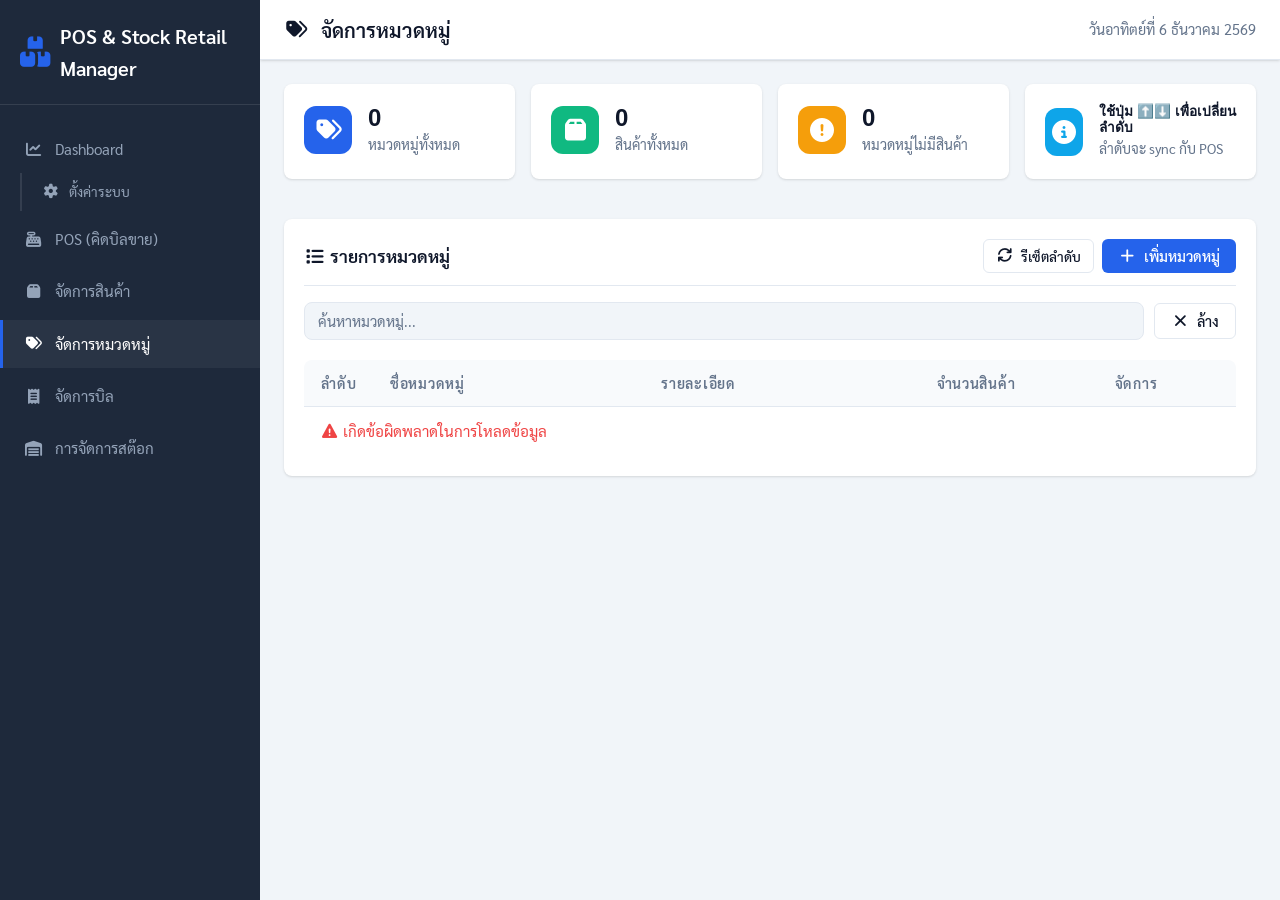
==== categories.html @ b571e812 "Initial commit (security cleanup - removed hardcoded credentials)" ====
<!DOCTYPE html>
<html lang="th">
<head>
    <meta charset="UTF-8">
    <meta name="viewport" content="width=device-width, initial-scale=1.0">
    <title>จัดการหมวดหมู่ - POS & Stock Retail Manager</title>
    <link rel="stylesheet" href="css/fonts.css">
    <link rel="stylesheet" href="assets/css/all.min.css">
    <link rel="stylesheet" href="css/style.css">
</head>
<body>
    <!-- Sidebar -->
    <aside class="sidebar">
        <div class="sidebar-header">
            <i class="fas fa-boxes-stacked fa-2x"></i>
            <h2>POS & Stock Retail Manager</h2>
        </div>
        <ul class="sidebar-menu">
            <li class="has-branch">
                <a href="index.html">
                    <i class="fas fa-chart-line"></i>
                    <span>Dashboard</span>
                </a>
                <ul class="branch-menu">
                    <li><a href="#" id="btn-open-settings"><i class="fas fa-gear"></i><span>ตั้งค่าระบบ</span></a></li>
                </ul>
            </li>
            <li><a href="pos.html"><i class="fas fa-cash-register"></i><span>POS (คิดบิลขาย)</span></a></li>
            <li><a href="products.html"><i class="fas fa-box"></i><span>จัดการสินค้า</span></a></li>
            <li><a href="categories.html" class="active"><i class="fas fa-tags"></i><span>จัดการหมวดหมู่</span></a></li>
            <li><a href="sales.html"><i class="fas fa-receipt"></i><span>จัดการบิล</span></a></li>
            <li><a href="stock.html"><i class="fas fa-warehouse"></i><span>การจัดการสต๊อก</span></a></li>
        </ul>
    </aside>

    <!-- Main Content -->
    <div class="main-wrapper">
        <!-- Topbar -->
        <header class="topbar">
            <h1><i class="fas fa-tags"></i> จัดการหมวดหมู่</h1>
            <div style="display: flex; align-items: center; gap: 16px;">
                <span id="store-name" style="color: var(--text-muted); font-size: 0.9rem; font-weight: 500;"></span>
                <span id="current-date" style="color: var(--text-muted); font-size: 0.9rem;"></span>
            </div>
        </header>

        <!-- Content Area -->
        <main class="content-area">
            <!-- Stats Cards -->
            <div class="stats-grid-4">
                <div class="card">
                    <div class="stat-card">
                        <div class="stat-icon primary">
                            <i class="fas fa-tags"></i>
                        </div>
                        <div class="stat-info">
                            <h3 id="stat-total-categories">0</h3>
                            <p>หมวดหมู่ทั้งหมด</p>
                        </div>
                    </div>
                </div>
                <div class="card">
                    <div class="stat-card">
                        <div class="stat-icon success">
                            <i class="fas fa-box"></i>
                        </div>
                        <div class="stat-info">
                            <h3 id="stat-total-products">0</h3>
                            <p>สินค้าทั้งหมด</p>
                        </div>
                    </div>
                </div>
                <div class="card">
                    <div class="stat-card">
                        <div class="stat-icon warning">
                            <i class="fas fa-exclamation-circle"></i>
                        </div>
                        <div class="stat-info">
                            <h3 id="stat-empty-categories">0</h3>
                            <p>หมวดหมู่ไม่มีสินค้า</p>
                        </div>
                    </div>
                </div>
                <div class="card">
                    <div class="stat-card">
                        <div class="stat-icon info">
                            <i class="fas fa-info-circle"></i>
                        </div>
                        <div class="stat-info">
                            <h3 style="font-size: 0.85rem;">ใช้ปุ่ม ⬆️⬇️ เพื่อเปลี่ยนลำดับ</h3>
                            <p>ลำดับจะ sync กับ POS</p>
                        </div>
                    </div>
                </div>
            </div>

            <!-- Categories Table -->
            <div class="card">
                <div class="card-header">
                    <h3 class="card-title"><i class="fas fa-list"></i> รายการหมวดหมู่</h3>
                    <div style="display: flex; gap: 0.5rem;">
                        <button class="btn btn-outline btn-sm" id="btn-reset-sort">
                            <i class="fas fa-sync"></i> รีเซ็ตลำดับ
                        </button>
                        <button class="btn btn-primary" id="btn-add-category">
                            <i class="fas fa-plus"></i> เพิ่มหมวดหมู่
                        </button>
                    </div>
                </div>

                <div class="toolbar">
                    <input type="text" id="search-input" class="grow" placeholder="ค้นหาหมวดหมู่...">
                    <button class="btn btn-outline" id="btn-clear-search">
                        <i class="fas fa-times"></i> ล้าง
                    </button>
                </div>

                <div class="table-container">
                    <table class="table">
                        <thead>
                            <tr>
                                <th style="width: 70px; text-align: center;">ลำดับ</th>
                                <th>ชื่อหมวดหมู่</th>
                                <th>รายละเอียด</th>
                                <th style="text-align: center; width: 120px;">จำนวนสินค้า</th>
                                <th style="text-align: center; width: 200px;">จัดการ</th>
                            </tr>
                        </thead>
                        <tbody id="categories-tbody">
                            <tr>
                                <td colspan="5" class="text-center text-muted">กำลังโหลดข้อมูล...</td>
                            </tr>
                        </tbody>
                    </table>
                </div>
            </div>
        </main>
    </div>

    <!-- Add/Edit Category Modal -->
    <div id="category-modal" class="modal" style="display: none;">
        <div class="modal-content" style="max-width: 500px;">
            <div class="modal-header">
                <h3 id="modal-title"><i class="fas fa-plus-circle"></i> เพิ่มหมวดหมู่</h3>
                <button class="modal-close" id="btn-close-modal">&times;</button>
            </div>
            <div class="modal-body">
                <form id="category-form">
                    <input type="hidden" id="category-id">
                    <div class="form-group">
                        <label class="form-label">ชื่อหมวดหมู่ <span style="color: var(--danger);">*</span></label>
                        <input type="text" class="form-control" id="form-name" required>
                    </div>
                    <div class="form-group">
                        <label class="form-label">รายละเอียด</label>
                        <textarea class="form-control" id="form-description" rows="3"></textarea>
                    </div>
                </form>
            </div>
            <div class="modal-footer">
                <button class="btn btn-outline" id="btn-cancel-modal">ยกเลิก</button>
                <button class="btn btn-primary" id="btn-save-category">
                    <i class="fas fa-save"></i> บันทึก
                </button>
            </div>
        </div>
    </div>

    <!-- Settings Modal -->
    <div id="settings-modal" class="modal" style="display: none;">
        <div class="modal-content" style="max-width: 700px;">
            <div class="modal-header">
                <h3><i class="fas fa-gear"></i> ตั้งค่าระบบ</h3>
                <button class="modal-close" id="btn-close-settings">&times;</button>
            </div>
            <div class="modal-body">
                <div class="tab-group">
                    <button class="tab-btn active settings-tab" data-tab="main">
                        <i class="fas fa-store"></i> ข้อมูลร้าน
                    </button>
                    <button class="tab-btn settings-tab" data-tab="other">
                        <i class="fas fa-sliders-h"></i> ตั้งค่าอื่นๆ
                    </button>
                </div>

                <div id="tab-main" class="settings-content">
                    <form id="form-main-settings">
                        <div class="form-group">
                            <label class="form-label">ชื่อร้าน <span style="color: var(--danger);">*</span></label>
                            <input type="text" class="form-control" id="setting-store-name" required>
                        </div>
                        <div class="form-group">
                            <label class="form-label">ที่อยู่ร้าน</label>
                            <textarea class="form-control" id="setting-store-address" rows="2"></textarea>
                        </div>
                        <div class="form-group">
                            <label class="form-label">ข้อความท้ายใบเสร็จ</label>
                            <input type="text" class="form-control" id="setting-receipt-footer">
                        </div>
                    </form>
                </div>

                <div id="tab-other" class="settings-content" style="display: none;">
                    <form id="form-other-settings">
                        <div class="form-group">
                            <label class="form-label">ข้อความต้อนรับ</label>
                            <input type="text" class="form-control" id="setting-welcome-message">
                        </div>
                        <div class="form-group">
                            <label class="form-label">จำนวนปุ่ม Quick Items ต่อแถว</label>
                            <select class="form-control" id="setting-quick-items-per-row">
                                <option value="5">5 ปุ่ม/แถว</option>
                                <option value="6" selected>6 ปุ่ม/แถว</option>
                                <option value="7">7 ปุ่ม/แถว</option>
                                <option value="8">8 ปุ่ม/แถว</option>
                            </select>
                        </div>
                        <div class="form-group">
                            <label class="form-label">จำนวนสินค้าขายดีที่แสดง</label>
                            <input type="number" class="form-control" id="setting-quick-items-count" min="10" max="100" value="30">
                        </div>
                        <div class="form-group">
                            <label class="form-label">ระยะเวลาที่ย้อนดู (วัน)</label>
                            <input type="number" class="form-control" id="setting-quick-items-days" min="7" max="365" value="30">
                        </div>
                    </form>
                </div>
            </div>
            <div class="modal-footer">
                <button class="btn btn-outline" id="btn-cancel-settings">ยกเลิก</button>
                <button class="btn btn-primary" id="btn-save-settings">
                    <i class="fas fa-save"></i> บันทึกการตั้งค่า
                </button>
            </div>
        </div>
    </div>

    <script>
        const API_BASE = '/api';
        
        // State
        let categories = [];
        let searchTerm = '';

        // Initialize
        document.addEventListener('DOMContentLoaded', async () => {
            setCurrentDate();
            await loadStoreName();
            await loadCategories();
            setupEventListeners();
            
            console.log('✅ Categories Management initialized');
        });

        function setCurrentDate() {
            const now = new Date();
            const options = { year: 'numeric', month: 'long', day: 'numeric', weekday: 'long' };
            document.getElementById('current-date').textContent = now.toLocaleDateString('th-TH', options);
        }

        async function loadStoreName() {
            try {
                const res = await fetch(`${API_BASE}/settings.php?key=store_name`);
                const data = await res.json();
                if (data.success && data.data && data.data.settings) {
                    const storeName = data.data.settings.store_name || 'ร้านค้า';
                    document.getElementById('store-name').textContent = storeName;
                    document.title = `จัดการหมวดหมู่ - ${storeName}`;
                }
            } catch (error) {
                console.error('Error loading store name:', error);
            }
        }

        async function loadCategories() {
            try {
                const res = await fetch(`${API_BASE}/categories.php?include_count=true`);
                const data = await res.json();
                
                if (data.success && data.data && data.data.categories) {
                    categories = data.data.categories;
                    updateStats();
                    renderTable();
                }
            } catch (error) {
                console.error('Error loading categories:', error);
                document.getElementById('categories-tbody').innerHTML = `
                    <tr>
                        <td colspan="5" class="text-center text-danger">
                            <i class="fas fa-exclamation-triangle"></i> เกิดข้อผิดพลาดในการโหลดข้อมูล
                        </td>
                    </tr>
                `;
            }
        }

        function updateStats() {
            const total = categories.length;
            const totalProducts = categories.reduce((sum, c) => sum + (c.product_count || 0), 0);
            const emptyCategories = categories.filter(c => c.product_count === 0).length;
            
            document.getElementById('stat-total-categories').textContent = total;
            document.getElementById('stat-total-products').textContent = totalProducts;
            document.getElementById('stat-empty-categories').textContent = emptyCategories;
        }

        function renderTable() {
            const tbody = document.getElementById('categories-tbody');
            
            // กรองตาม search term
            let filtered = categories;
            if (searchTerm) {
                const term = searchTerm.toLowerCase();
                filtered = categories.filter(c => 
                    c.name.toLowerCase().includes(term) || 
                    (c.description && c.description.toLowerCase().includes(term))
                );
            }
            
            if (filtered.length === 0) {
                tbody.innerHTML = `
                    <tr>
                        <td colspan="5" class="text-center text-muted">
                            <i class="fas fa-inbox"></i> ไม่พบหมวดหมู่
                        </td>
                    </tr>
                `;
                return;
            }
            
            tbody.innerHTML = filtered.map((cat, index) => {
                const isFirst = index === 0;
                const isLast = index === filtered.length - 1;
                
                const upDisabled = isFirst ? 'disabled' : '';
                const downDisabled = isLast ? 'disabled' : '';
                
                const countClass = cat.product_count === 0 ? 'text-muted' : 'text-success';
                const countBadge = cat.product_count === 0 
                    ? '<span class="badge badge-warning">ไม่มีสินค้า</span>'
                    : `<strong>${cat.product_count}</strong>`;
                
                return `
                    <tr data-id="${cat.id}">
                        <td style="text-align: center;">
                            <strong style="color: var(--primary); font-size: 1.1rem;">${cat.sort_order}</strong>
                        </td>
                        <td><strong>${cat.name}</strong></td>
                        <td class="text-muted">${cat.description || '-'}</td>
                        <td style="text-align: center;" class="${countClass}">${countBadge}</td>
                        <td style="text-align: center;">
                            <div class="btn-icon-group">
                                <button class="btn-icon move-up" 
                                        onclick="reorderCategory(${cat.id}, 'up')" 
                                        ${upDisabled}
                                        title="เลื่อนขึ้น">
                                    <i class="fas fa-arrow-up"></i>
                                </button>
                                <button class="btn-icon move-down" 
                                        onclick="reorderCategory(${cat.id}, 'down')" 
                                        ${downDisabled}
                                        title="เลื่อนลง">
                                    <i class="fas fa-arrow-down"></i>
                                </button>
                                <button class="btn-icon edit" 
                                        onclick="editCategory(${cat.id})" 
                                        title="แก้ไข">
                                    <i class="fas fa-edit"></i>
                                </button>
                                <button class="btn-icon delete" 
                                        onclick="deleteCategory(${cat.id}, '${cat.name.replace(/'/g, "\\'")}')" 
                                        title="ลบ">
                                    <i class="fas fa-trash"></i>
                                </button>
                            </div>
                        </td>
                    </tr>
                `;
            }).join('');
        }

        // 🆕 Reorder Category (เลื่อนขึ้น/ลง)
        async function reorderCategory(id, direction) {
            // หา index ปัจจุบัน
            const currentIndex = categories.findIndex(c => c.id === id);
            if (currentIndex === -1) return;
            
            // หา id ที่จะสลับด้วย
            let targetIndex;
            if (direction === 'up') {
                targetIndex = currentIndex - 1;
            } else {
                targetIndex = currentIndex + 1;
            }
            
            // ตรวจสอบขอบเขต
            if (targetIndex < 0 || targetIndex >= categories.length) return;
            
            const id1 = categories[currentIndex].id;
            const id2 = categories[targetIndex].id;
            
            try {
                const res = await fetch(`${API_BASE}/categories.php?action=reorder`, {
                    method: 'POST',
                    headers: { 'Content-Type': 'application/json' },
                    body: JSON.stringify({ id1, id2 })
                });
                
                const data = await res.json();
                
                if (data.success) {
                    // Reload ข้อมูลใหม่
                    await loadCategories();
                } else {
                    alert('❌ ไม่สามารถเปลี่ยนลำดับได้: ' + data.message);
                }
            } catch (error) {
                console.error('Error reordering category:', error);
                alert('เกิดข้อผิดพลาดในการเปลี่ยนลำดับ');
            }
        }

        function openModal(categoryId = null) {
            const modal = document.getElementById('category-modal');
            const title = document.getElementById('modal-title');
            const form = document.getElementById('category-form');
            
            if (categoryId) {
                const category = categories.find(c => c.id === categoryId);
                if (!category) return;
                
                title.innerHTML = '<i class="fas fa-edit"></i> แก้ไขหมวดหมู่';
                document.getElementById('category-id').value = category.id;
                document.getElementById('form-name').value = category.name;
                document.getElementById('form-description').value = category.description || '';
            } else {
                title.innerHTML = '<i class="fas fa-plus-circle"></i> เพิ่มหมวดหมู่';
                form.reset();
                document.getElementById('category-id').value = '';
            }
            
            modal.style.display = 'flex';
        }

        function closeModal() {
            document.getElementById('category-modal').style.display = 'none';
        }

        function editCategory(id) {
            openModal(id);
        }

        async function saveCategory() {
            const id = document.getElementById('category-id').value;
            const name = document.getElementById('form-name').value.trim();
            const description = document.getElementById('form-description').value.trim();
            
            if (!name) {
                alert('กรุณากรอกชื่อหมวดหมู่');
                return;
            }
            
            try {
                const url = id ? `${API_BASE}/categories.php?id=${id}` : `${API_BASE}/categories.php`;
                const method = id ? 'PUT' : 'POST';
                
                const res = await fetch(url, {
                    method,
                    headers: { 'Content-Type': 'application/json' },
                    body: JSON.stringify({ name, description })
                });
                
                const data = await res.json();
                
                if (data.success) {
                    alert(id ? 'แก้ไขหมวดหมู่สำเร็จ' : 'เพิ่มหมวดหมู่สำเร็จ');
                    closeModal();
                    await loadCategories();
                } else {
                    alert('เกิดข้อผิดพลาด: ' + data.message);
                }
            } catch (error) {
                console.error('Error saving category:', error);
                alert('เกิดข้อผิดพลาดในการบันทึก');
            }
        }

        async function deleteCategory(id, name) {
            if (!confirm(`ต้องการลบหมวดหมู่ "${name}" หรือไม่?\n\n⚠️ หมายเหตุ: ไม่สามารถลบได้ถ้ามีสินค้าในหมวดหมู่นี้`)) {
                return;
            }
            
            try {
                const res = await fetch(`${API_BASE}/categories.php?id=${id}`, {
                    method: 'DELETE'
                });
                
                const data = await res.json();
                
                if (data.success) {
                    alert('ลบหมวดหมู่สำเร็จ');
                    await loadCategories();
                } else {
                    alert('ไม่สามารถลบได้: ' + data.message);
                }
            } catch (error) {
                console.error('Error deleting category:', error);
                alert('เกิดข้อผิดพลาดในการลบ');
            }
        }

        // 🆕 รีเซ็ตลำดับ (เรียงตาม id)
        async function resetSortOrder() {
            if (!confirm('ต้องการรีเซ็ตลำดับหมวดหมู่ตามค่าเริ่มต้น (เรียงตาม id) หรือไม่?')) {
                return;
            }
            
            try {
                // เรียงตาม id แล้วสลับ sort_order ให้ตรงกับ id
                const sorted = [...categories].sort((a, b) => a.id - b.id);
                
                let successCount = 0;
                for (let i = 0; i < sorted.length; i++) {
                    const cat = sorted[i];
                    const newSortOrder = i + 1;
                    
                    if (cat.sort_order !== newSortOrder) {
                        const res = await fetch(`${API_BASE}/categories.php?id=${cat.id}`, {
                            method: 'PUT',
                            headers: { 'Content-Type': 'application/json' },
                            body: JSON.stringify({ sort_order: newSortOrder })
                        });
                        
                        const data = await res.json();
                        if (data.success) successCount++;
                    }
                }
                
                alert(`✅ รีเซ็ตลำดับสำเร็จ (${successCount} รายการ)`);
                await loadCategories();
            } catch (error) {
                console.error('Error resetting sort order:', error);
                alert('เกิดข้อผิดพลาดในการรีเซ็ตลำดับ');
            }
        }

        function setupEventListeners() {
            // Search
            document.getElementById('search-input').addEventListener('input', (e) => {
                searchTerm = e.target.value;
                renderTable();
            });
            
            document.getElementById('btn-clear-search').addEventListener('click', () => {
                document.getElementById('search-input').value = '';
                searchTerm = '';
                renderTable();
            });
            
            // Add category button
            document.getElementById('btn-add-category').addEventListener('click', () => openModal());
            
            // 🆕 Reset sort order button
            document.getElementById('btn-reset-sort').addEventListener('click', resetSortOrder);
            
            // Modal buttons
            document.getElementById('btn-close-modal').addEventListener('click', closeModal);
            document.getElementById('btn-cancel-modal').addEventListener('click', closeModal);
            document.getElementById('btn-save-category').addEventListener('click', saveCategory);
            document.getElementById('category-modal').addEventListener('click', (e) => {
                if (e.target.id === 'category-modal') closeModal();
            });
            
            // ESC to close modal
            document.addEventListener('keydown', (e) => {
                if (e.key === 'Escape') {
                    const modal = document.getElementById('category-modal');
                    if (modal.style.display === 'flex') {
                        closeModal();
                    }
                }
            });

            // Settings modal
            const settingsModal = document.getElementById('settings-modal');
            const btnOpenSettings = document.getElementById('btn-open-settings');
            const btnCloseSettings = document.getElementById('btn-close-settings');
            const btnCancelSettings = document.getElementById('btn-cancel-settings');
            const btnSaveSettings = document.getElementById('btn-save-settings');
            const settingsTabs = document.querySelectorAll('.settings-tab');
            const settingsContents = document.querySelectorAll('.settings-content');

            btnOpenSettings.addEventListener('click', async (e) => {
                e.preventDefault();
                settingsModal.style.display = 'flex';
                await loadSettings();
            });

            btnCloseSettings.addEventListener('click', () => settingsModal.style.display = 'none');
            btnCancelSettings.addEventListener('click', () => settingsModal.style.display = 'none');
            settingsModal.addEventListener('click', (e) => {
                if (e.target === settingsModal) settingsModal.style.display = 'none';
            });

            settingsTabs.forEach(tab => {
                tab.addEventListener('click', () => {
                    const tabName = tab.dataset.tab;
                    settingsTabs.forEach(t => t.classList.remove('active'));
                    tab.classList.add('active');
                    settingsContents.forEach(c => c.style.display = 'none');
                    document.getElementById(`tab-${tabName}`).style.display = 'block';
                });
            });

            btnSaveSettings.addEventListener('click', async () => {
                const newSettings = {
                    store_name: document.getElementById('setting-store-name').value,
                    store_address: document.getElementById('setting-store-address').value,
                    receipt_footer: document.getElementById('setting-receipt-footer').value,
                    welcome_message: document.getElementById('setting-welcome-message').value,
                    quick_items_per_row: document.getElementById('setting-quick-items-per-row').value,
                    quick_items_count: document.getElementById('setting-quick-items-count').value,
                    quick_items_days: document.getElementById('setting-quick-items-days').value
                };

                try {
                    const res = await fetch(`${API_BASE}/settings.php`, {
                        method: 'PUT',
                        headers: { 'Content-Type': 'application/json' },
                        body: JSON.stringify({ settings: newSettings })
                    });

                    const data = await res.json();
                    if (data.success) {
                        alert('บันทึกการตั้งค่าสำเร็จ');
                        settingsModal.style.display = 'none';
                        await loadStoreName();
                    } else {
                        alert('เกิดข้อผิดพลาด: ' + data.message);
                    }
                } catch (error) {
                    console.error('Error saving settings:', error);
                    alert('ไม่สามารถบันทึกการตั้งค่าได้');
                }
            });
        }

        async function loadSettings() {
            try {
                const res = await fetch(`${API_BASE}/settings.php`);
                const data = await res.json();
                if (data.success && data.data && data.data.settings) {
                    const s = data.data.settings;
                    document.getElementById('setting-store-name').value = s.store_name || '';
                    document.getElementById('setting-store-address').value = s.store_address || '';
                    document.getElementById('setting-receipt-footer').value = s.receipt_footer || '';
                    document.getElementById('setting-welcome-message').value = s.welcome_message || '';
                    document.getElementById('setting-quick-items-per-row').value = s.quick_items_per_row || '6';
                    document.getElementById('setting-quick-items-count').value = s.quick_items_count || '30';
                    document.getElementById('setting-quick-items-days').value = s.quick_items_days || '30';
                }
            } catch (error) {
                console.error('Error loading settings:', error);
            }
        }
    </script>
</body>
</html>
---- css/fonts.css ----
/* =========================================
Font Sarabun - Local Version (Offline)
Version: 1.0 - Updated 2024-01-15
========================================= */

/* Thin (100) */
@font-face {
    font-family: 'Sarabun';
    src: url('../assets/fonts/Sarabun-Thin.woff2') format('woff2');
    font-weight: 100;
    font-style: normal;
    font-display: swap;
}

@font-face {
    font-family: 'Sarabun';
    src: url('../assets/fonts/Sarabun-ThinItalic.woff2') format('woff2');
    font-weight: 100;
    font-style: italic;
    font-display: swap;
}

/* ExtraLight (200) */
@font-face {
    font-family: 'Sarabun';
    src: url('../assets/fonts/Sarabun-ExtraLight.woff2') format('woff2');
    font-weight: 200;
    font-style: normal;
    font-display: swap;
}

@font-face {
    font-family: 'Sarabun';
    src: url('../assets/fonts/Sarabun-ExtraLightItalic.woff2') format('woff2');
    font-weight: 200;
    font-style: italic;
    font-display: swap;
}

/* Light (300) */
@font-face {
    font-family: 'Sarabun';
    src: url('../assets/fonts/Sarabun-Light.woff2') format('woff2');
    font-weight: 300;
    font-style: normal;
    font-display: swap;
}

@font-face {
    font-family: 'Sarabun';
    src: url('../assets/fonts/Sarabun-LightItalic.woff2') format('woff2');
    font-weight: 300;
    font-style: italic;
    font-display: swap;
}

/* Regular (400) */
@font-face {
    font-family: 'Sarabun';
    src: url('../assets/fonts/Sarabun-Regular.woff2') format('woff2');
    font-weight: 400;
    font-style: normal;
    font-display: swap;
}

@font-face {
    font-family: 'Sarabun';
    src: url('../assets/fonts/Sarabun-Italic.woff2') format('woff2');
    font-weight: 400;
    font-style: italic;
    font-display: swap;
}

/* Medium (500) */
@font-face {
    font-family: 'Sarabun';
    src: url('../assets/fonts/Sarabun-Medium.woff2') format('woff2');
    font-weight: 500;
    font-style: normal;
    font-display: swap;
}

@font-face {
    font-family: 'Sarabun';
    src: url('../assets/fonts/Sarabun-MediumItalic.woff2') format('woff2');
    font-weight: 500;
    font-style: italic;
    font-display: swap;
}

/* SemiBold (600) */
@font-face {
    font-family: 'Sarabun';
    src: url('../assets/fonts/Sarabun-SemiBold.woff2') format('woff2');
    font-weight: 600;
    font-style: normal;
    font-display: swap;
}

@font-face {
    font-family: 'Sarabun';
    src: url('../assets/fonts/Sarabun-SemiBoldItalic.woff2') format('woff2');
    font-weight: 600;
    font-style: italic;
    font-display: swap;
}

/* Bold (700) */
@font-face {
    font-family: 'Sarabun';
    src: url('../assets/fonts/Sarabun-Bold.woff2') format('woff2');
    font-weight: 700;
    font-style: normal;
    font-display: swap;
}

@font-face {
    font-family: 'Sarabun';
    src: url('../assets/fonts/Sarabun-BoldItalic.woff2') format('woff2');
    font-weight: 700;
    font-style: italic;
    font-display: swap;
}

/* ExtraBold (800) */
@font-face {
    font-family: 'Sarabun';
    src: url('../assets/fonts/Sarabun-ExtraBold.woff2') format('woff2');
    font-weight: 800;
    font-style: normal;
    font-display: swap;
}

@font-face {
    font-family: 'Sarabun';
    src: url('../assets/fonts/Sarabun-ExtraBoldItalic.woff2') format('woff2');
    font-weight: 800;
    font-style: italic;
    font-display: swap;
}
---- css/style.css ----
/* =========================================
   Retail Stock Management - Core CSS (Phase 2)
   Version: 2.1 - Updated 2026-07-09
   ========================================= */

/* Import Local Fonts (Offline) */
@import url('fonts.css');

:root {
    /* Brand Colors */
    --primary: #2563eb;
    --primary-hover: #1d4ed8;
    --primary-light: #dbeafe;

    /* Status Colors */
    --success: #10b981;
    --success-light: #d1fae5;
    --danger: #ef4444;
    --danger-light: #fee2e2;
    --warning: #f59e0b;
    --warning-light: #fef3c7;
    --info: #0ea5e9;
    --info-light: #e0f2fe;

    /* Backgrounds */
    --bg-main: #f1f5f9;
    --bg-sidebar: #1e293b;
    --bg-card: #ffffff;
    --bg-hover: #f8fafc;

    /* Text */
    --text-main: #0f172a;
    --text-muted: #64748b;
    --text-sidebar: #94a3b8;

    /* Border & Shadow */
    --border-color: #e2e8f0;
    --shadow: 0 1px 3px 0 rgb(0 0 0 / 0.1), 0 1px 2px -1px rgb(0 0 0 / 0.1);
    --shadow-md: 0 4px 6px -1px rgb(0 0 0 / 0.1), 0 2px 4px -2px rgb(0 0 0 / 0.1);
    --shadow-lg: 0 10px 15px -3px rgb(0 0 0 / 0.1), 0 4px 6px -4px rgb(0 0 0 / 0.1);

    /* Layout */
    --sidebar-width: 260px;
    --topbar-height: 60px;
    --radius: 8px;
    --radius-lg: 12px;
}

/* Reset & Base */
* {
    margin: 0;
    padding: 0;
    box-sizing: border-box;
}

body {
    background-color: var(--bg-main);
    color: var(--text-main);
    display: flex;
    min-height: 100vh;
    font-family: 'Sarabun', 'Segoe UI', Tahoma, Geneva, Verdana, sans-serif;
    font-size: 0.95rem;
    line-height: 1.6;
}

/* =========================================
   Sidebar
   ========================================= */
.sidebar {
    width: var(--sidebar-width);
    background-color: var(--bg-sidebar);
    color: var(--text-sidebar);
    position: fixed;
    top: 0;
    left: 0;
    height: 100vh;
    overflow-y: auto;
    z-index: 100;
    display: flex;
    flex-direction: column;
}

.sidebar-header {
    padding: 20px;
    border-bottom: 1px solid rgba(255, 255, 255, 0.1);
    display: flex;
    align-items: center;
    gap: 10px;
}

.sidebar-header i {
    color: var(--primary);
}

.sidebar-header h2 {
    color: #fff;
    font-size: 1.25rem;
    font-weight: 600;
}

.sidebar-menu {
    list-style: none;
    padding: 20px 0;
    flex: 1;
}

.sidebar-menu li {
    margin-bottom: 4px;
}

.sidebar-menu a {
    display: flex;
    align-items: center;
    gap: 12px;
    padding: 12px 20px;
    color: var(--text-sidebar);
    text-decoration: none;
    font-size: 0.95rem;
    transition: all 0.2s;
    border-left: 3px solid transparent;
}

.sidebar-menu a:hover,
.sidebar-menu a.active {
    background-color: rgba(255, 255, 255, 0.05);
    color: #fff;
    border-left-color: var(--primary);
}

.sidebar-menu a i {
    width: 20px;
    text-align: center;
}

/* =========================================
   🆕 Sidebar Submenu
   ========================================= */
.sidebar-menu .has-submenu {
    position: relative;
}

.sidebar-menu .has-submenu > a {
    display: flex;
    justify-content: space-between;
    align-items: center;
}

.sidebar-menu .submenu-arrow {
    font-size: 0.7rem;
    transition: transform 0.3s;
}

.sidebar-menu .has-submenu.open > a .submenu-arrow {
    transform: rotate(180deg);
}

.sidebar-menu .submenu {
    list-style: none;
    padding: 0;
    margin: 0;
    max-height: 0;
    overflow: hidden;
    transition: max-height 0.3s ease;
    background: rgba(0, 0, 0, 0.2);
}

.sidebar-menu .has-submenu.open .submenu {
    max-height: 200px;
}

.sidebar-menu .submenu li a {
    padding: 10px 20px 10px 50px;
    font-size: 0.9rem;
    border-left: 3px solid transparent;
}

.sidebar-menu .submenu li a:hover {
    background: rgba(255, 255, 255, 0.05);
    border-left-color: var(--primary);
}

/* =========================================
   Main Content
   ========================================= */
.main-wrapper {
    flex: 1;
    margin-left: var(--sidebar-width);
    display: flex;
    flex-direction: column;
    min-height: 100vh;
}

.topbar {
    height: var(--topbar-height);
    background-color: var(--bg-card);
    border-bottom: 1px solid var(--border-color);
    display: flex;
    align-items: center;
    justify-content: space-between;
    padding: 0 24px;
    position: sticky;
    top: 0;
    z-index: 50;
    box-shadow: var(--shadow);
}

.topbar h1 {
    font-size: 1.25rem;
    font-weight: 600;
    display: flex;
    align-items: center;
    gap: 12px;
}

.content-area {
    padding: 24px;
    flex: 1;
}

/* =========================================
   Cards
   ========================================= */
.card {
    background-color: var(--bg-card);
    border-radius: var(--radius);
    box-shadow: var(--shadow);
    padding: 20px;
    margin-bottom: 24px;
}

.card-header {
    display: flex;
    justify-content: space-between;
    align-items: center;
    margin-bottom: 16px;
    padding-bottom: 12px;
    border-bottom: 1px solid var(--border-color);
}

.card-title {
    font-size: 1.1rem;
    font-weight: 600;
}

/* =========================================
   Grid System
   ========================================= */
.grid {
    display: grid;
    gap: 24px;
}

.grid-cols-1 {
    grid-template-columns: repeat(1, minmax(0, 1fr));
}

.grid-cols-2 {
    grid-template-columns: repeat(2, minmax(0, 1fr));
}

.grid-cols-3 {
    grid-template-columns: repeat(3, minmax(0, 1fr));
}

.grid-cols-4 {
    grid-template-columns: repeat(4, minmax(0, 1fr));
}

@media (max-width: 1024px) {
    .grid-cols-4 {
        grid-template-columns: repeat(2, minmax(0, 1fr));
    }
    .grid-cols-3 {
        grid-template-columns: repeat(2, minmax(0, 1fr));
    }
}

@media (max-width: 768px) {
    .grid-cols-4,
    .grid-cols-3,
    .grid-cols-2 {
        grid-template-columns: repeat(1, minmax(0, 1fr));
    }

    .sidebar {
        transform: translateX(-100%);
        transition: transform 0.3s;
    }

    .sidebar.open {
        transform: translateX(0);
    }

    .main-wrapper {
        margin-left: 0;
    }
}

/* =========================================
   Stat Cards
   ========================================= */
.stat-card {
    display: flex;
    align-items: center;
    gap: 16px;
}

.stat-icon {
    width: 48px;
    height: 48px;
    border-radius: 12px;
    display: flex;
    align-items: center;
    justify-content: center;
    font-size: 1.5rem;
    color: #fff;
}

.stat-icon.primary {
    background-color: var(--primary);
}

.stat-icon.success {
    background-color: var(--success);
}

.stat-icon.warning {
    background-color: var(--warning);
}

.stat-icon.danger {
    background-color: var(--danger);
}

.stat-icon.info {
    background-color: var(--info);
}

.stat-info h3 {
    font-size: 1.5rem;
    font-weight: 700;
    line-height: 1.2;
    margin: 0;
}

.stat-info p {
    color: var(--text-muted);
    font-size: 0.875rem;
    margin: 0;
}

/* =========================================
   🆕 Stats Grid 4 (สำหรับ Dashboard + Stock)
   ========================================= */
.stats-grid-4 {
    display: grid;
    grid-template-columns: repeat(4, 1fr);
    gap: 1rem;
    margin-bottom: 1rem;
}

@media (max-width: 1024px) {
    .stats-grid-4 {
        grid-template-columns: repeat(2, 1fr);
    }
}

@media (max-width: 640px) {
    .stats-grid-4 {
        grid-template-columns: 1fr;
    }
}

/* =========================================
   Buttons
   ========================================= */
.btn {
    padding: 8px 16px;
    border-radius: 6px;
    font-size: 0.9rem;
    font-weight: 500;
    cursor: pointer;
    border: none;
    transition: all 0.2s;
    display: inline-flex;
    align-items: center;
    gap: 8px;
    text-decoration: none;
    font-family: inherit;
}

.btn:disabled {
    opacity: 0.6;
    cursor: not-allowed;
}

.btn-primary {
    background-color: var(--primary);
    color: #fff;
}

.btn-primary:hover:not(:disabled) {
    background-color: var(--primary-hover);
    box-shadow: var(--shadow-md);
}

.btn-success {
    background-color: var(--success);
    color: #fff;
}

.btn-success:hover:not(:disabled) {
    background-color: #059669;
    box-shadow: var(--shadow-md);
}

.btn-danger {
    background-color: var(--danger);
    color: #fff;
}

.btn-danger:hover:not(:disabled) {
    background-color: #dc2626;
    box-shadow: var(--shadow-md);
}

.btn-warning {
    background-color: var(--warning);
    color: #fff;
}

.btn-warning:hover:not(:disabled) {
    background-color: #d97706;
    box-shadow: var(--shadow-md);
}

.btn-outline {
    background-color: transparent;
    border: 1px solid var(--border-color);
    color: var(--text-main);
}

.btn-outline:hover:not(:disabled) {
    background-color: var(--bg-hover);
    border-color: var(--primary);
    color: var(--primary);
}

.btn-sm {
    padding: 6px 12px;
    font-size: 0.85rem;
}

.btn-lg {
    padding: 12px 24px;
    font-size: 1rem;
}

/* Icon Buttons */
.btn-icon {
    width: 32px;
    height: 32px;
    border: none;
    border-radius: 6px;
    cursor: pointer;
    display: flex;
    align-items: center;
    justify-content: center;
    transition: all 0.2s;
    background: transparent;
}

.btn-icon.edit {
    background: var(--primary-light);
    color: var(--primary);
}

.btn-icon.edit:hover {
    background: var(--primary);
    color: #fff;
}

.btn-icon.delete {
    background: var(--danger-light);
    color: var(--danger);
}

.btn-icon.delete:hover {
    background: var(--danger);
    color: #fff;
}

.btn-icon.view {
    background: var(--info-light);
    color: var(--info);
}

.btn-icon.view:hover {
    background: var(--info);
    color: #fff;
}
/* =========================================
   🆕 Button Icon Group - จัดปุ่มเป็นกลุ่ม (เรียงบรรทัดเดียวกัน)
   ========================================= */
.btn-icon-group {
    display: inline-flex;
    gap: 4px;
    justify-content: center;
    align-items: center;
}
/* =========================================
   🆕 Button Icons สำหรับเลื่อนลำดับ
   ========================================= */
.btn-icon.move-up {
    background: var(--info-light);
    color: var(--info);
}

.btn-icon.move-up:hover:not(:disabled) {
    background: var(--info);
    color: #fff;
}

.btn-icon.move-down {
    background: var(--warning-light);
    color: var(--warning);
}

.btn-icon.move-down:hover:not(:disabled) {
    background: var(--warning);
    color: #fff;
}

.btn-icon.move-up:disabled,
.btn-icon.move-down:disabled {
    opacity: 0.3;
    cursor: not-allowed;
}
/* =========================================
   Tables
   ========================================= */
.table-container {
    overflow-x: auto;
    border-radius: var(--radius);
}

.table {
    width: 100%;
    border-collapse: collapse;
    background: var(--bg-card);
}

.table th,
.table td {
    padding: 12px 16px;
    text-align: left;
    border-bottom: 1px solid var(--border-color);
}

.table th {
    background-color: #f8fafc;
    font-weight: 600;
    color: var(--text-muted);
    font-size: 0.875rem;
    text-transform: uppercase;
    letter-spacing: 0.05em;
    position: sticky;
    top: 0;
}

.table tr:hover {
    background-color: var(--bg-hover);
}

.table tr:last-child td {
    border-bottom: none;
}

/* =========================================
   Forms
   ========================================= */
.form-group {
    margin-bottom: 16px;
}

.form-label {
    display: block;
    margin-bottom: 6px;
    font-weight: 500;
    font-size: 0.9rem;
    color: var(--text-main);
}

.form-control {
    width: 100%;
    padding: 10px 12px;
    border: 1px solid var(--border-color);
    border-radius: 6px;
    font-size: 0.95rem;
    transition: all 0.2s;
    font-family: inherit;
    background: var(--bg-card);
    color: var(--text-main);
}

.form-control:focus {
    outline: none;
    border-color: var(--primary);
    box-shadow: 0 0 0 3px rgba(37, 99, 235, 0.1);
}

.form-control::placeholder {
    color: var(--text-muted);
}

textarea.form-control {
    resize: vertical;
    min-height: 80px;
}

select.form-control {
    cursor: pointer;
}

/* =========================================
   Toolbar — ใช้ร่วมกันทุกหน้า
   ========================================= */
.toolbar {
    display: flex;
    gap: 10px;
    margin-bottom: 20px;
    flex-wrap: wrap;
    align-items: center;
}

.toolbar input,
.toolbar select {
    padding: 9px 13px;
    border: 1.5px solid var(--border-color);
    border-radius: var(--radius);
    font-family: inherit;
    font-size: 0.9rem;
    background: var(--bg-main);
    color: var(--text-main);
    transition: border-color 0.2s, box-shadow 0.2s;
    min-width: 0;
}

.toolbar input:focus,
.toolbar select:focus {
    outline: none;
    border-color: var(--primary);
    background: var(--bg-card);
    box-shadow: 0 0 0 3px rgba(37, 99, 235, 0.1);
}

.toolbar input::placeholder {
    color: var(--text-muted);
}

.toolbar input.grow {
    flex: 1;
    min-width: 160px;
}

.toolbar select {
    cursor: pointer;
}

/* Dropdown ผลการค้นหา (autocomplete) */
.search-results {
    position: absolute;
    top: 100%;
    left: 0;
    right: 0;
    background: var(--bg-card);
    border: 1px solid var(--border-color);
    border-radius: var(--radius);
    max-height: 300px;
    overflow-y: auto;
    z-index: 9999;
    box-shadow: var(--shadow-lg);
    display: none;
    margin-top: 4px;
}

.search-results.show {
    display: block;
}

.search-result-item {
    padding: 10px 12px;
    cursor: pointer;
    border-bottom: 1px solid var(--border-color);
    transition: background 0.15s;
}

.search-result-item:hover {
    background: var(--bg-hover);
}

.search-result-item:last-child {
    border-bottom: none;
}

.search-result-name {
    font-weight: 500;
    margin-bottom: 2px;
}

.search-result-info {
    font-size: 0.85rem;
    color: var(--text-muted);
}

/* =========================================
   Tab Group — ใช้ร่วมกันทุกหน้า
   ========================================= */
.tab-group {
    display: flex;
    gap: 6px;
    margin-bottom: 20px;
    padding-bottom: 12px;
    border-bottom: 1px solid var(--border-color);
    flex-wrap: wrap;
}

.tab-btn {
    padding: 7px 14px;
    border: 1.5px solid var(--border-color);
    border-radius: var(--radius);
    background: var(--bg-card);
    color: var(--text-muted);
    font-family: inherit;
    font-size: 0.875rem;
    font-weight: 500;
    cursor: pointer;
    display: inline-flex;
    align-items: center;
    gap: 7px;
    transition: all 0.2s;
}

.tab-btn:hover {
    border-color: var(--primary);
    color: var(--primary);
}

.tab-btn.active {
    background: var(--primary);
    border-color: var(--primary);
    color: #fff;
}

/* backward-compat */
.search-bar,
.filter-bar {
    display: flex;
    gap: 10px;
    margin-bottom: 20px;
    flex-wrap: wrap;
    align-items: center;
}

.search-bar input,
.filter-bar input,
.filter-bar select {
    padding: 9px 13px;
    border: 1.5px solid var(--border-color);
    border-radius: var(--radius);
    font-family: inherit;
    font-size: 0.9rem;
    background: var(--bg-main);
    color: var(--text-main);
    transition: border-color 0.2s, box-shadow 0.2s;
}

.search-bar input:focus,
.filter-bar input:focus,
.filter-bar select:focus {
    outline: none;
    border-color: var(--primary);
    background: var(--bg-card);
    box-shadow: 0 0 0 3px rgba(37, 99, 235, 0.1);
}

.search-bar input {
    flex: 1;
}

/* =========================================
   Badges
   ========================================= */
.badge {
    display: inline-block;
    padding: 4px 10px;
    border-radius: 999px;
    font-size: 0.75rem;
    font-weight: 600;
    line-height: 1;
}

.badge-success {
    background-color: var(--success-light);
    color: #065f46;
}

.badge-danger {
    background-color: var(--danger-light);
    color: #991b1b;
}

.badge-warning {
    background-color: var(--warning-light);
    color: #92400e;
}

.badge-info {
    background-color: var(--info-light);
    color: #075985;
}

.badge-primary {
    background-color: var(--primary-light);
    color: #1e40af;
}

/* =========================================
   Modals
   ========================================= */
.modal {
    position: fixed;
    top: 0;
    left: 0;
    width: 100%;
    height: 100%;
    background: rgba(0, 0, 0, 0.5);
    display: flex;
    align-items: center;
    justify-content: center;
    z-index: 1000;
    padding: 20px;
}

.modal-content {
    background: var(--bg-card);
    border-radius: var(--radius-lg);
    max-width: 600px;
    width: 100%;
    max-height: 90vh;
    overflow-y: auto;
    box-shadow: var(--shadow-lg);
    animation: modalSlideIn 0.3s ease-out;
}

@keyframes modalSlideIn {
    from {
        opacity: 0;
        transform: translateY(-20px);
    }
    to {
        opacity: 1;
        transform: translateY(0);
    }
}

.modal-header {
    display: flex;
    justify-content: space-between;
    align-items: center;
    padding: 20px;
    border-bottom: 1px solid var(--border-color);
}

.modal-header h3 {
    font-size: 1.25rem;
    font-weight: 600;
    margin: 0;
}

.modal-close {
    background: none;
    border: none;
    font-size: 1.5rem;
    cursor: pointer;
    color: var(--text-muted);
    width: 32px;
    height: 32px;
    display: flex;
    align-items: center;
    justify-content: center;
    border-radius: 6px;
    transition: all 0.2s;
}

.modal-close:hover {
    background: var(--bg-hover);
    color: var(--danger);
}

.modal-body {
    padding: 20px;
}

.modal-footer {
    display: flex;
    justify-content: flex-end;
    gap: 12px;
    padding: 20px;
    border-top: 1px solid var(--border-color);
}

.modal-form {
    display: flex;
    flex-direction: column;
    gap: 16px;
}

/* =========================================
   Empty & Loading States
   ========================================= */
.empty-state {
    text-align: center;
    padding: 60px 20px;
    color: var(--text-muted);
}

.empty-state i {
    font-size: 3rem;
    margin-bottom: 16px;
    opacity: 0.5;
}

.empty-state h3 {
    font-size: 1.25rem;
    margin-bottom: 8px;
    color: var(--text-main);
}

.empty-state p {
    font-size: 0.95rem;
    margin-bottom: 20px;
}

.loading-state {
    text-align: center;
    padding: 40px;
    color: var(--text-muted);
}

.loading-state i {
    font-size: 2rem;
    animation: spin 1s linear infinite;
    margin-bottom: 12px;
}

@keyframes spin {
    from {
        transform: rotate(0deg);
    }
    to {
        transform: rotate(360deg);
    }
}

/* =========================================
   Pagination
   ========================================= */
.pagination {
    display: flex;
    justify-content: center;
    align-items: center;
    gap: 8px;
    margin-top: 20px;
    flex-wrap: wrap;
}

.pagination button {
    padding: 8px 12px;
    border: 1px solid var(--border-color);
    background: var(--bg-card);
    border-radius: 6px;
    cursor: pointer;
    transition: all 0.2s;
    font-family: inherit;
    font-size: 0.9rem;
}

.pagination button:hover:not(:disabled) {
    background: var(--bg-hover);
    border-color: var(--primary);
    color: var(--primary);
}

.pagination button.active {
    background: var(--primary);
    color: #fff;
    border-color: var(--primary);
}

.pagination button:disabled {
    opacity: 0.5;
    cursor: not-allowed;
}

/* =========================================
   Charts
   ========================================= */
.chart-container {
    position: relative;
    height: 300px;
    width: 100%;
}

/* =========================================
   Alerts & Notifications
   ========================================= */
.alert {
    padding: 12px 16px;
    border-radius: var(--radius);
    margin-bottom: 16px;
    display: flex;
    align-items: center;
    gap: 12px;
}

.alert-success {
    background: var(--success-light);
    color: #065f46;
    border-left: 4px solid var(--success);
}

.alert-danger {
    background: var(--danger-light);
    color: #991b1b;
    border-left: 4px solid var(--danger);
}

.alert-warning {
    background: var(--warning-light);
    color: #92400e;
    border-left: 4px solid var(--warning);
}

.alert-info {
    background: var(--info-light);
    color: #075985;
    border-left: 4px solid var(--info);
}

/* =========================================
   Utilities
   ========================================= */
.text-center {
    text-align: center;
}

.text-right {
    text-align: right;
}

.text-muted {
    color: var(--text-muted);
}

.text-success {
    color: var(--success);
}

.text-danger {
    color: var(--danger);
}

.text-warning {
    color: var(--warning);
}

.mt-0 { margin-top: 0; }
.mt-1 { margin-top: 8px; }
.mt-2 { margin-top: 16px; }
.mt-3 { margin-top: 24px; }
.mb-0 { margin-bottom: 0; }
.mb-1 { margin-bottom: 8px; }
.mb-2 { margin-bottom: 16px; }
.mb-3 { margin-bottom: 24px; }

.flex {
    display: flex;
}

.flex-between {
    display: flex;
    justify-content: space-between;
    align-items: center;
}

.flex-center {
    display: flex;
    align-items: center;
    justify-content: center;
}

.gap-1 { gap: 8px; }
.gap-2 { gap: 16px; }
.gap-3 { gap: 24px; }

/* =========================================
   Split Panel Layout — POS / รับของ
   ========================================= */
.split-layout {
    display: grid;
    grid-template-columns: 1fr var(--panel-width, 420px);
    gap: 16px;
    height: calc(100vh - 108px);
    overflow: hidden;
}

.split-main {
    display: flex;
    flex-direction: column;
    overflow: hidden;
    gap: 12px;
}

.split-panel {
    display: flex;
    flex-direction: column;
    gap: 10px;
    overflow: hidden;
    height: 100%;
}

.split-main-scroll {
    flex: 1;
    overflow-y: auto;
    min-height: 0;
}

@media (max-width: 1024px) {
    .split-layout {
        grid-template-columns: 1fr;
        height: auto;
        overflow: visible;
    }

    .split-main,
    .split-panel {
        height: auto;
        overflow: visible;
    }
}

/* =========================================
   POS Specific — Search Section
   ========================================= */
.pos-search-section {
    background: var(--bg-card);
    padding: 12px 16px;
    border-radius: var(--radius);
    box-shadow: var(--shadow);
    overflow: visible;
    flex-shrink: 0;
}

.pos-search-row {
    display: grid;
    grid-template-columns: 1fr 1fr;
    gap: 12px;
    align-items: end;
}

.pos-search-field {
    position: relative;
}

.pos-search-field label {
    display: flex;
    align-items: center;
    gap: 6px;
    font-size: 0.78rem;
    font-weight: 600;
    margin-bottom: 5px;
    color: var(--text-muted);
    text-transform: uppercase;
    letter-spacing: 0.04em;
}

.pos-search-field input {
    width: 100%;
    padding: 10px 14px;
    border: 1.5px solid var(--border-color);
    border-radius: var(--radius);
    font-family: inherit;
    font-size: 0.95rem;
    background: var(--bg-main);
    transition: all 0.2s;
}

.pos-search-field input:focus {
    outline: none;
    border-color: var(--primary);
    background: var(--bg-card);
    box-shadow: 0 0 0 3px rgba(37, 99, 235, 0.1);
}

@media (max-width: 1024px) {
    .pos-search-row {
        grid-template-columns: 1fr;
    }
}

/* =========================================
   POS Specific — Quick Items
   ========================================= */
.quick-items-header {
    background: var(--bg-card);
    padding: 10px 16px;
    border-radius: var(--radius);
    box-shadow: var(--shadow);
    flex-shrink: 0;
}

.quick-items-header h3 {
    margin: 0 0 8px 0;
    font-size: 1rem;
    display: flex;
    align-items: center;
    gap: 8px;
}

.category-filter {
    display: flex;
    gap: 8px;
    flex-wrap: wrap;
}

.category-btn {
    padding: 6px 12px;
    border: 1.5px solid var(--border-color);
    background: var(--bg-card);
    border-radius: var(--radius);
    cursor: pointer;
    font-size: 0.85rem;
    font-family: inherit;
    transition: all 0.2s;
    color: var(--text-muted);
}

.category-btn:hover {
    border-color: var(--primary);
    color: var(--primary);
}

.category-btn.active {
    background: var(--primary);
    color: #fff;
    border-color: var(--primary);
}

.quick-items-grid {
    flex: 1;
    overflow-y: auto;
    padding: 8px;
    background: var(--bg-card);
    border-radius: var(--radius);
    box-shadow: var(--shadow);
    min-height: 0;
}

.quick-items-grid-inner {
    display: grid;
    gap: 12px;
    grid-template-columns: repeat(var(--items-per-row, 6), 1fr);
}

@media (max-width: 1024px) {
    .quick-items-grid {
        max-height: 400px;
    }
    .quick-items-grid-inner {
        grid-template-columns: repeat(4, 1fr);
    }
}

.quick-item-btn {
    aspect-ratio: 1;
    border: 2px solid var(--border-color);
    border-radius: var(--radius);
    background: var(--bg-card);
    cursor: pointer;
    transition: all 0.2s;
    display: flex;
    flex-direction: column;
    align-items: center;
    justify-content: center;
    padding: 12px;
    text-align: center;
    font-family: inherit;
}

.quick-item-btn:hover {
    border-color: var(--primary);
    box-shadow: var(--shadow-md);
    transform: translateY(-2px);
}

.quick-item-btn:active {
    transform: translateY(0);
}

.quick-item-name {
    font-size: 0.9rem;
    font-weight: 500;
    margin-bottom: 4px;
    line-height: 1.3;
    display: -webkit-box;
    -webkit-line-clamp: 2;
    -webkit-box-orient: vertical;
    overflow: hidden;
}

.quick-item-price {
    font-size: 1rem;
    font-weight: 700;
    color: var(--primary);
}

/* =========================================
   POS Specific — Held Bills
   ========================================= */
.held-bills-container {
    background: var(--bg-card);
    padding: 10px 12px;
    border-radius: var(--radius);
    box-shadow: var(--shadow);
    flex-shrink: 0;
}

.held-bills-header {
    font-size: 0.85rem;
    color: var(--text-muted);
    margin-bottom: 8px;
}

.held-bills-list {
    display: flex;
    gap: 8px;
    flex-wrap: wrap;
}

.held-bill-badge {
    width: 40px;
    height: 40px;
    border-radius: 50%;
    background: var(--primary);
    color: #fff;
    display: flex;
    align-items: center;
    justify-content: center;
    font-weight: 700;
    cursor: pointer;
    transition: all 0.2s;
    position: relative;
    font-family: inherit;
    border: none;
}

.held-bill-badge:hover {
    transform: scale(1.1);
    box-shadow: var(--shadow-md);
}

.held-bill-badge.active {
    background: var(--success);
    animation: pulse 1s infinite;
}

@keyframes pulse {
    0%, 100% { transform: scale(1); }
    50% { transform: scale(1.05); }
}

/* =========================================
   POS Specific — Cart
   ========================================= */
.cart-section {
    background: var(--bg-card);
    border-radius: var(--radius);
    box-shadow: var(--shadow);
    flex: 1;
    display: flex;
    flex-direction: column;
    overflow: hidden;
    min-height: 0;
}

.cart-header {
    padding: 12px 16px;
    border-bottom: 1px solid var(--border-color);
    font-weight: 600;
    display: flex;
    justify-content: space-between;
    align-items: center;
    flex-shrink: 0;
}

.cart-items {
    flex: 1;
    overflow-y: auto;
    padding: 8px 12px;
    min-height: 0;
}

.cart-item {
    display: flex;
    justify-content: space-between;
    align-items: center;
    padding: 10px;
    border-bottom: 1px solid var(--border-color);
}

.cart-item:last-child {
    border-bottom: none;
}

.cart-item-info {
    flex: 1;
}

.cart-item-name {
    font-weight: 500;
    margin-bottom: 4px;
}

.cart-item-price {
    font-size: 0.85rem;
    color: var(--text-muted);
}

.cart-item-controls {
    display: flex;
    align-items: center;
    gap: 8px;
}

.qty-btn {
    width: 28px;
    height: 28px;
    border: 1.5px solid var(--border-color);
    background: var(--bg-card);
    border-radius: 4px;
    cursor: pointer;
    display: flex;
    align-items: center;
    justify-content: center;
    transition: all 0.2s;
    font-family: inherit;
}

.qty-btn:hover {
    border-color: var(--primary);
    color: var(--primary);
}

.cart-item-qty {
    min-width: 30px;
    text-align: center;
    font-weight: 600;
}

.cart-item-subtotal {
    font-weight: 700;
    color: var(--primary);
    min-width: 80px;
    text-align: right;
}

.cart-empty {
    text-align: center;
    padding: 40px 20px;
    color: var(--text-muted);
}

.cart-empty i {
    font-size: 3rem;
    margin-bottom: 12px;
    opacity: 0.3;
    display: block;
}

/* =========================================
   POS Specific — Summary & Payment
   ========================================= */
.summary-section {
    background: var(--bg-card);
    border-radius: var(--radius);
    box-shadow: var(--shadow);
    padding: 12px 16px;
    flex-shrink: 0;
}

.summary-row {
    display: flex;
    justify-content: space-between;
    margin-bottom: 12px;
    font-size: 0.95rem;
}

.summary-row.total {
    font-size: 1.25rem;
    font-weight: 700;
    color: var(--primary);
    padding-top: 12px;
    border-top: 2px solid var(--border-color);
}

.discount-input {
    width: 100px;
    padding: 6px 10px;
    border: 1.5px solid var(--border-color);
    border-radius: 4px;
    text-align: right;
    font-family: inherit;
    font-size: 0.9rem;
    background: var(--bg-card);
    transition: border-color 0.2s;
}

.discount-input:focus {
    outline: none;
    border-color: var(--primary);
}

.payment-methods {
    display: flex;
    gap: 8px;
    margin-bottom: 16px;
}

.payment-method-btn {
    flex: 1;
    padding: 10px;
    border: 2px solid var(--border-color);
    background: var(--bg-card);
    border-radius: var(--radius);
    cursor: pointer;
    transition: all 0.2s;
    display: flex;
    flex-direction: column;
    align-items: center;
    gap: 4px;
    font-size: 0.85rem;
    font-family: inherit;
}

.payment-method-btn:hover {
    border-color: var(--primary);
}

.payment-method-btn.active {
    border-color: var(--primary);
    background: var(--primary-light);
    color: var(--primary);
}

.action-buttons {
    display: flex;
    gap: 8px;
}

.action-buttons .btn {
    flex: 1;
    padding: 12px;
    font-size: 1rem;
    justify-content: center;
}

/* =========================================
   🆕 Stock Management — Scan Section
   ========================================= */
.scan-section {
    background: var(--bg-hover);
    padding: 1rem;
    border-radius: 8px;
    margin-bottom: 1rem;
    display: flex;
    gap: 1rem;
    align-items: flex-end;
}

.scan-section .scan-field {
    flex: 1;
    position: relative;
}

.scan-section label {
    display: block;
    font-size: 0.85rem;
    color: var(--text-muted);
    margin-bottom: 0.3rem;
}

.scan-section input {
    width: 100%;
    padding: 0.6rem;
    border: 2px solid var(--border-color);
    border-radius: 6px;
    font-size: 1rem;
    font-family: inherit;
    background: var(--bg-card);
    transition: all 0.2s;
}

.scan-section input:focus {
    outline: none;
    border-color: var(--primary);
    box-shadow: 0 0 0 3px rgba(37, 99, 235, 0.1);
}

/* =========================================
   🆕 Stock Management — Stock In Table
   ========================================= */
.stock-in-table {
    width: 100%;
    border-collapse: collapse;
    font-size: 0.9rem;
}

.stock-in-table thead {
    background: var(--bg-main);
    position: sticky;
    top: 0;
    z-index: 1;
}

.stock-in-table th,
.stock-in-table td {
    padding: 0.6rem 0.5rem;
    text-align: left;
    border-bottom: 1px solid var(--border-color);
}

.stock-in-table th {
    font-weight: 600;
    color: var(--text-muted);
    font-size: 0.8rem;
    text-transform: uppercase;
}

.stock-in-table tbody tr:hover {
    background: var(--bg-hover);
}

.stock-in-table .barcode-cell {
    font-family: monospace;
    font-size: 0.8rem;
    color: var(--text-muted);
}

.stock-in-table .qty-input {
    width: 70px;
    padding: 0.3rem;
    border: 1px solid var(--border-color);
    border-radius: 4px;
    text-align: center;
    font-weight: bold;
    font-family: inherit;
}

.stock-in-table .qty-input:focus {
    outline: none;
    border-color: var(--primary);
}

.stock-in-table .action-btn {
    background: none;
    border: none;
    cursor: pointer;
    padding: 0.3rem 0.5rem;
    border-radius: 4px;
    transition: all 0.2s;
}

.stock-in-table .action-btn:hover {
    background: var(--bg-main);
}

.stock-in-table .action-btn.edit {
    color: var(--primary);
}

.stock-in-table .action-btn.delete {
    color: var(--danger);
}

/* =========================================
   🆕 Stock Management — Stock In Summary
   ========================================= */
.stock-in-summary {
    background: var(--bg-main);
    padding: 1rem;
    border-radius: 8px;
    margin-top: 1rem;
    display: flex;
    justify-content: space-between;
    align-items: center;
    flex-wrap: wrap;
    gap: 1rem;
}

.stock-in-summary .summary-info {
    display: flex;
    gap: 2rem;
    flex-wrap: wrap;
}

.stock-in-summary .summary-item {
    display: flex;
    flex-direction: column;
}

.stock-in-summary .summary-label {
    font-size: 0.8rem;
    color: var(--text-muted);
}

.stock-in-summary .summary-value {
    font-size: 1.2rem;
    font-weight: bold;
    color: var(--text-primary);
}

/* =========================================
   🆕 Stock Management — Empty List
   ========================================= */
.empty-list {
    text-align: center;
    padding: 3rem 1rem;
    color: var(--text-muted);
}

.empty-list i {
    font-size: 3rem;
    margin-bottom: 1rem;
    opacity: 0.3;
}

.empty-list p {
    margin: 0.5rem 0;
}

.empty-list small {
    font-size: 0.85rem;
}
/* =========================================
   🆕 Stats Grid 8 (สำหรับ Dashboard)
   ========================================= */
.stats-grid-8 {
    display: grid;
    grid-template-columns: repeat(4, 1fr);
    gap: 1rem;
    margin-bottom: 1rem;
}

@media (max-width: 1200px) {
    .stats-grid-8 {
        grid-template-columns: repeat(2, 1fr);
    }
}

@media (max-width: 640px) {
    .stats-grid-8 {
        grid-template-columns: 1fr;
    }
}

/* =========================================
   🆕 Sidebar Branch Menu (แทน Submenu)
   ========================================= */
.sidebar-menu .has-branch {
    position: relative;
}

.sidebar-menu .has-branch > a {
    display: flex;
    align-items: center;
    gap: 12px;
}

.sidebar-menu .branch-menu {
    list-style: none;
    padding: 0;
    margin: 0;
    margin-left: 20px;
    border-left: 2px solid rgba(255, 255, 255, 0.1);
}

.sidebar-menu .branch-menu li a {
    padding: 8px 20px;
    font-size: 0.85rem;
    color: var(--text-sidebar);
    display: flex;
    align-items: center;
    gap: 10px;
    transition: all 0.2s;
    border-left: 3px solid transparent;
    margin-left: -2px;
}

.sidebar-menu .branch-menu li a:hover {
    background: rgba(255, 255, 255, 0.05);
    color: #fff;
    border-left-color: var(--primary);
}

.sidebar-menu .branch-menu li a i {
    width: 16px;
    text-align: center;
    font-size: 0.85rem;
}
/* =========================================
   🆕 Sortable Table Headers
   ========================================= */
.table th.sortable {
    cursor: pointer;
    user-select: none;
    transition: background 0.2s;
}

.table th.sortable:hover {
    background: var(--bg-hover);
}

.table th.sortable i {
    margin-left: 0.5rem;
    opacity: 0.3;
    font-size: 0.8rem;
}

.table th.sortable:hover i {
    opacity: 0.6;
}

.table th.sortable.asc i::before {
    content: '\f0de'; /* fa-sort-up */
}

.table th.sortable.desc i::before {
    content: '\f0dd'; /* fa-sort-down */
}

/* =========================================
   Print Styles
   ========================================= */
@media print {
    .sidebar,
    .topbar,
    .btn,
    .modal {
        display: none !important;
    }

    .main-wrapper {
        margin-left: 0;
    }

    .card {
        box-shadow: none;
        border: 1px solid #ddd;
    }
}
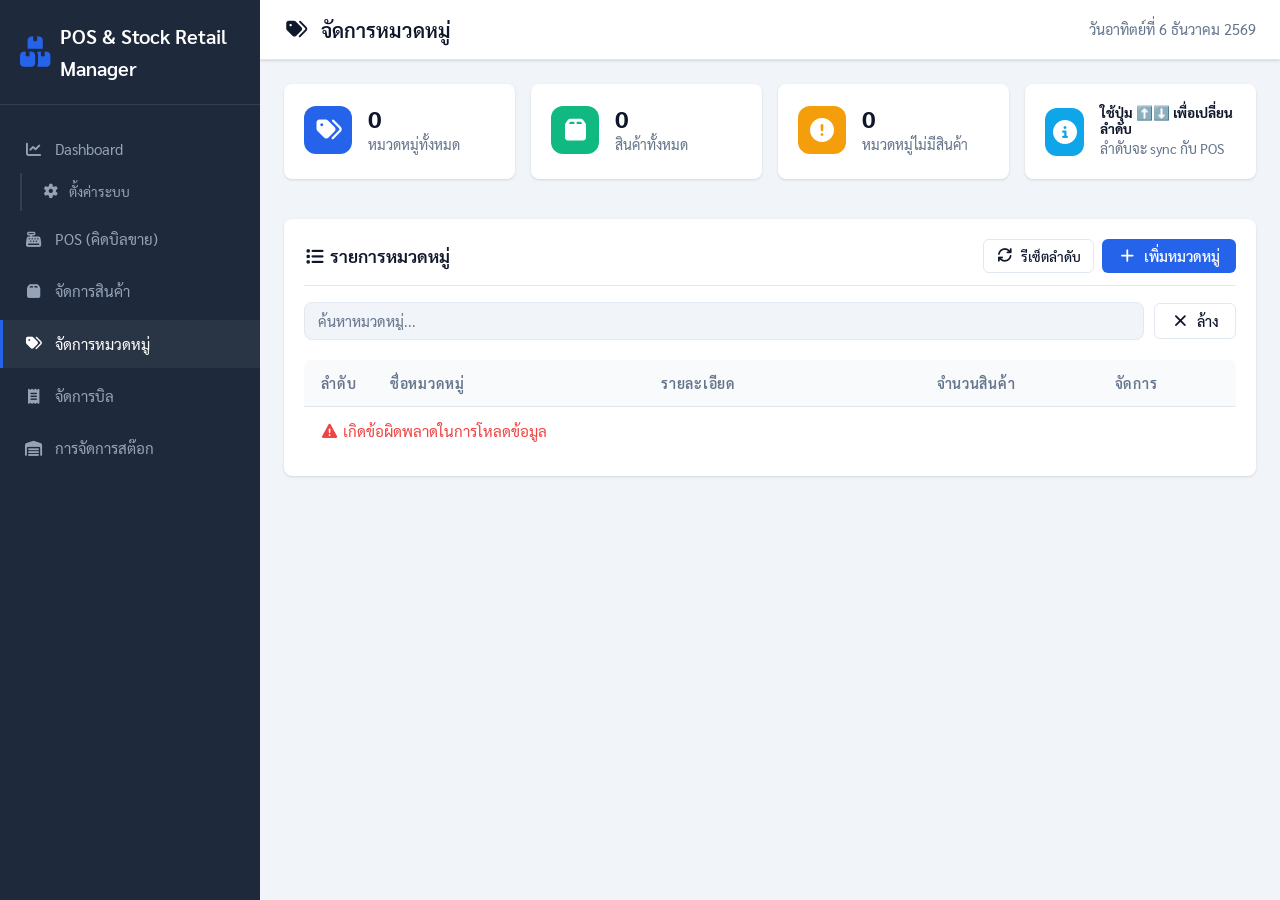
==== commit da10dca5: "Phase 1 catch" ====
--- a/categories.html
+++ b/categories.html
@@ -236,7 +236,7 @@
     </div>
 
     <script>
-        const API_BASE = '/api';
+        const API_BASE = window.location.pathname.includes('/myproject/') ? '/myproject/My-Retail/api' : '/api';
         
         // State
         let categories = [];
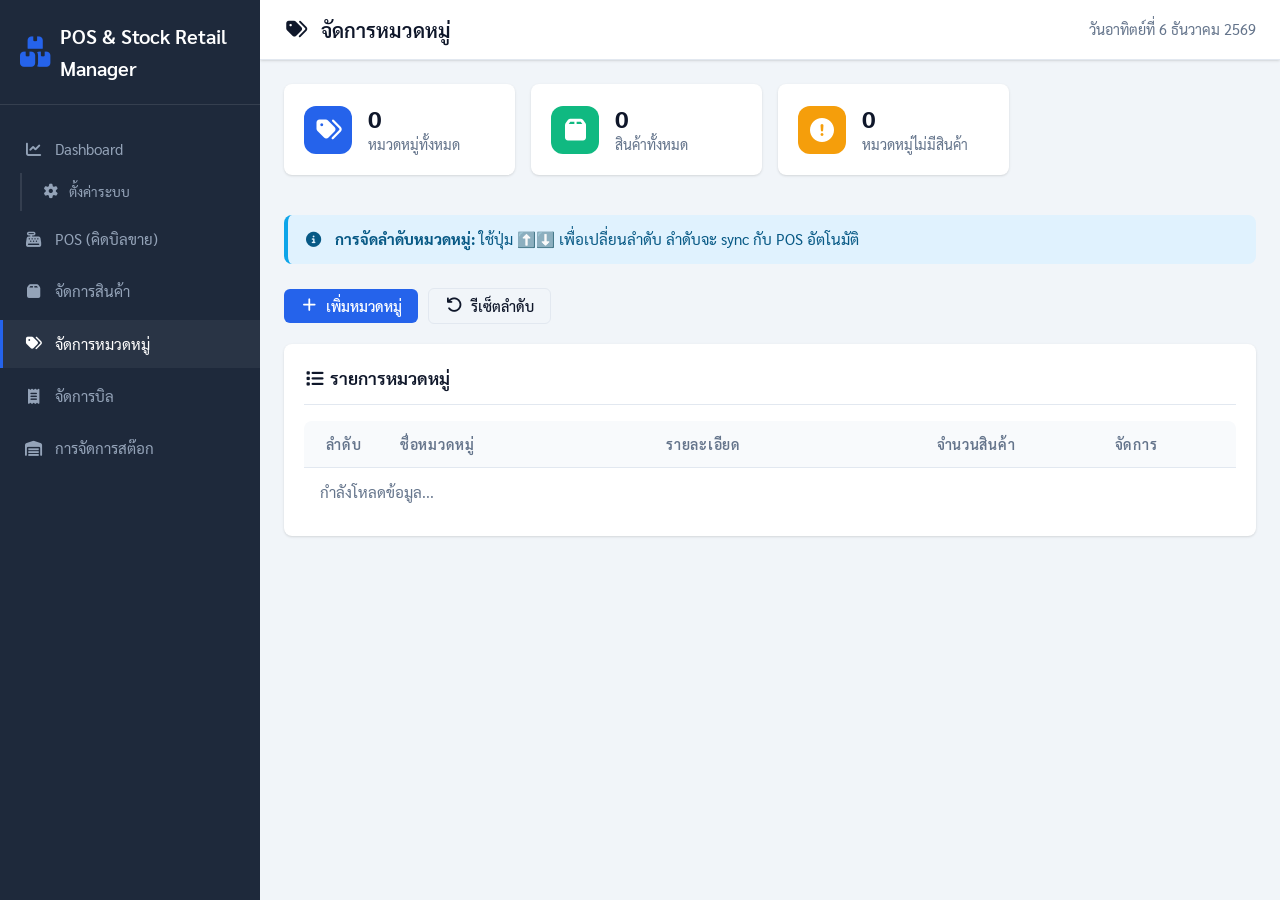
==== commit d7802f52: "phase 1.2.2 before fix" ====
--- a/categories.html
+++ b/categories.html
@@ -6,6 +6,7 @@
     <title>จัดการหมวดหมู่ - POS & Stock Retail Manager</title>
     <link rel="stylesheet" href="css/fonts.css">
     <link rel="stylesheet" href="assets/css/all.min.css">
+    <link rel="stylesheet" href="css/common.css">
     <link rel="stylesheet" href="css/style.css">
 </head>
 <body>
@@ -38,9 +39,9 @@
         <!-- Topbar -->
         <header class="topbar">
             <h1><i class="fas fa-tags"></i> จัดการหมวดหมู่</h1>
-            <div style="display: flex; align-items: center; gap: 16px;">
-                <span id="store-name" style="color: var(--text-muted); font-size: 0.9rem; font-weight: 500;"></span>
-                <span id="current-date" style="color: var(--text-muted); font-size: 0.9rem;"></span>
+            <div class="flex gap-2">
+                <span id="store-name" class="text-muted" style="font-size: 0.9rem; font-weight: 500;"></span>
+                <span id="current-date" class="text-muted" style="font-size: 0.9rem;"></span>
             </div>
         </header>
 
@@ -81,52 +82,43 @@
                         </div>
                     </div>
                 </div>
-                <div class="card">
-                    <div class="stat-card">
-                        <div class="stat-icon info">
-                            <i class="fas fa-info-circle"></i>
-                        </div>
-                        <div class="stat-info">
-                            <h3 style="font-size: 0.85rem;">ใช้ปุ่ม ⬆️⬇️ เพื่อเปลี่ยนลำดับ</h3>
-                            <p>ลำดับจะ sync กับ POS</p>
-                        </div>
-                    </div>
-                </div>
+            </div>
+
+            <!-- Info Box -->
+            <div class="alert alert-info mb-3">
+                <i class="fas fa-info-circle"></i>
+                <div>
+                    <strong>การจัดลำดับหมวดหมู่:</strong> ใช้ปุ่ม ⬆️⬇️ เพื่อเปลี่ยนลำดับ ลำดับจะ sync กับ POS อัตโนมัติ
+                </div>
+            </div>
+
+            <!-- Toolbar -->
+            <div class="toolbar">
+                <button class="btn btn-primary" id="btn-add-category">
+                    <i class="fas fa-plus"></i> เพิ่มหมวดหมู่
+                </button>
+                <button class="btn btn-outline" id="btn-reset-order">
+                    <i class="fas fa-undo"></i> รีเซ็ตลำดับ
+                </button>
             </div>
 
             <!-- Categories Table -->
             <div class="card">
                 <div class="card-header">
                     <h3 class="card-title"><i class="fas fa-list"></i> รายการหมวดหมู่</h3>
-                    <div style="display: flex; gap: 0.5rem;">
-                        <button class="btn btn-outline btn-sm" id="btn-reset-sort">
-                            <i class="fas fa-sync"></i> รีเซ็ตลำดับ
-                        </button>
-                        <button class="btn btn-primary" id="btn-add-category">
-                            <i class="fas fa-plus"></i> เพิ่มหมวดหมู่
-                        </button>
-                    </div>
-                </div>
-
-                <div class="toolbar">
-                    <input type="text" id="search-input" class="grow" placeholder="ค้นหาหมวดหมู่...">
-                    <button class="btn btn-outline" id="btn-clear-search">
-                        <i class="fas fa-times"></i> ล้าง
-                    </button>
-                </div>
-
+                </div>
                 <div class="table-container">
                     <table class="table">
                         <thead>
                             <tr>
-                                <th style="width: 70px; text-align: center;">ลำดับ</th>
+                                <th style="width: 80px; text-align: center;">ลำดับ</th>
                                 <th>ชื่อหมวดหมู่</th>
                                 <th>รายละเอียด</th>
-                                <th style="text-align: center; width: 120px;">จำนวนสินค้า</th>
-                                <th style="text-align: center; width: 200px;">จัดการ</th>
+                                <th style="width: 120px; text-align: center;">จำนวนสินค้า</th>
+                                <th style="width: 200px; text-align: center;">จัดการ</th>
                             </tr>
                         </thead>
-                        <tbody id="categories-tbody">
+                        <tbody id="categories-table">
                             <tr>
                                 <td colspan="5" class="text-center text-muted">กำลังโหลดข้อมูล...</td>
                             </tr>
@@ -145,21 +137,23 @@
                 <button class="modal-close" id="btn-close-modal">&times;</button>
             </div>
             <div class="modal-body">
-                <form id="category-form">
+                <form id="category-form" class="modal-form">
                     <input type="hidden" id="category-id">
+                    
                     <div class="form-group">
-                        <label class="form-label">ชื่อหมวดหมู่ <span style="color: var(--danger);">*</span></label>
-                        <input type="text" class="form-control" id="form-name" required>
-                    </div>
+                        <label class="form-label">ชื่อหมวดหมู่ <span class="text-danger">*</span></label>
+                        <input type="text" class="form-control" id="category-name" required>
+                    </div>
+
                     <div class="form-group">
                         <label class="form-label">รายละเอียด</label>
-                        <textarea class="form-control" id="form-description" rows="3"></textarea>
+                        <textarea class="form-control" id="category-description" rows="3"></textarea>
                     </div>
                 </form>
             </div>
             <div class="modal-footer">
                 <button class="btn btn-outline" id="btn-cancel-modal">ยกเลิก</button>
-                <button class="btn btn-primary" id="btn-save-category">
+                <button class="btn btn-success" id="btn-save-category">
                     <i class="fas fa-save"></i> บันทึก
                 </button>
             </div>
@@ -186,7 +180,7 @@
                 <div id="tab-main" class="settings-content">
                     <form id="form-main-settings">
                         <div class="form-group">
-                            <label class="form-label">ชื่อร้าน <span style="color: var(--danger);">*</span></label>
+                            <label class="form-label">ชื่อร้าน <span class="text-danger">*</span></label>
                             <input type="text" class="form-control" id="setting-store-name" required>
                         </div>
                         <div class="form-group">
@@ -235,434 +229,9 @@
         </div>
     </div>
 
-    <script>
-        const API_BASE = window.location.pathname.includes('/myproject/') ? '/myproject/My-Retail/api' : '/api';
-        
-        // State
-        let categories = [];
-        let searchTerm = '';
-
-        // Initialize
-        document.addEventListener('DOMContentLoaded', async () => {
-            setCurrentDate();
-            await loadStoreName();
-            await loadCategories();
-            setupEventListeners();
-            
-            console.log('✅ Categories Management initialized');
-        });
-
-        function setCurrentDate() {
-            const now = new Date();
-            const options = { year: 'numeric', month: 'long', day: 'numeric', weekday: 'long' };
-            document.getElementById('current-date').textContent = now.toLocaleDateString('th-TH', options);
-        }
-
-        async function loadStoreName() {
-            try {
-                const res = await fetch(`${API_BASE}/settings.php?key=store_name`);
-                const data = await res.json();
-                if (data.success && data.data && data.data.settings) {
-                    const storeName = data.data.settings.store_name || 'ร้านค้า';
-                    document.getElementById('store-name').textContent = storeName;
-                    document.title = `จัดการหมวดหมู่ - ${storeName}`;
-                }
-            } catch (error) {
-                console.error('Error loading store name:', error);
-            }
-        }
-
-        async function loadCategories() {
-            try {
-                const res = await fetch(`${API_BASE}/categories.php?include_count=true`);
-                const data = await res.json();
-                
-                if (data.success && data.data && data.data.categories) {
-                    categories = data.data.categories;
-                    updateStats();
-                    renderTable();
-                }
-            } catch (error) {
-                console.error('Error loading categories:', error);
-                document.getElementById('categories-tbody').innerHTML = `
-                    <tr>
-                        <td colspan="5" class="text-center text-danger">
-                            <i class="fas fa-exclamation-triangle"></i> เกิดข้อผิดพลาดในการโหลดข้อมูล
-                        </td>
-                    </tr>
-                `;
-            }
-        }
-
-        function updateStats() {
-            const total = categories.length;
-            const totalProducts = categories.reduce((sum, c) => sum + (c.product_count || 0), 0);
-            const emptyCategories = categories.filter(c => c.product_count === 0).length;
-            
-            document.getElementById('stat-total-categories').textContent = total;
-            document.getElementById('stat-total-products').textContent = totalProducts;
-            document.getElementById('stat-empty-categories').textContent = emptyCategories;
-        }
-
-        function renderTable() {
-            const tbody = document.getElementById('categories-tbody');
-            
-            // กรองตาม search term
-            let filtered = categories;
-            if (searchTerm) {
-                const term = searchTerm.toLowerCase();
-                filtered = categories.filter(c => 
-                    c.name.toLowerCase().includes(term) || 
-                    (c.description && c.description.toLowerCase().includes(term))
-                );
-            }
-            
-            if (filtered.length === 0) {
-                tbody.innerHTML = `
-                    <tr>
-                        <td colspan="5" class="text-center text-muted">
-                            <i class="fas fa-inbox"></i> ไม่พบหมวดหมู่
-                        </td>
-                    </tr>
-                `;
-                return;
-            }
-            
-            tbody.innerHTML = filtered.map((cat, index) => {
-                const isFirst = index === 0;
-                const isLast = index === filtered.length - 1;
-                
-                const upDisabled = isFirst ? 'disabled' : '';
-                const downDisabled = isLast ? 'disabled' : '';
-                
-                const countClass = cat.product_count === 0 ? 'text-muted' : 'text-success';
-                const countBadge = cat.product_count === 0 
-                    ? '<span class="badge badge-warning">ไม่มีสินค้า</span>'
-                    : `<strong>${cat.product_count}</strong>`;
-                
-                return `
-                    <tr data-id="${cat.id}">
-                        <td style="text-align: center;">
-                            <strong style="color: var(--primary); font-size: 1.1rem;">${cat.sort_order}</strong>
-                        </td>
-                        <td><strong>${cat.name}</strong></td>
-                        <td class="text-muted">${cat.description || '-'}</td>
-                        <td style="text-align: center;" class="${countClass}">${countBadge}</td>
-                        <td style="text-align: center;">
-                            <div class="btn-icon-group">
-                                <button class="btn-icon move-up" 
-                                        onclick="reorderCategory(${cat.id}, 'up')" 
-                                        ${upDisabled}
-                                        title="เลื่อนขึ้น">
-                                    <i class="fas fa-arrow-up"></i>
-                                </button>
-                                <button class="btn-icon move-down" 
-                                        onclick="reorderCategory(${cat.id}, 'down')" 
-                                        ${downDisabled}
-                                        title="เลื่อนลง">
-                                    <i class="fas fa-arrow-down"></i>
-                                </button>
-                                <button class="btn-icon edit" 
-                                        onclick="editCategory(${cat.id})" 
-                                        title="แก้ไข">
-                                    <i class="fas fa-edit"></i>
-                                </button>
-                                <button class="btn-icon delete" 
-                                        onclick="deleteCategory(${cat.id}, '${cat.name.replace(/'/g, "\\'")}')" 
-                                        title="ลบ">
-                                    <i class="fas fa-trash"></i>
-                                </button>
-                            </div>
-                        </td>
-                    </tr>
-                `;
-            }).join('');
-        }
-
-        // 🆕 Reorder Category (เลื่อนขึ้น/ลง)
-        async function reorderCategory(id, direction) {
-            // หา index ปัจจุบัน
-            const currentIndex = categories.findIndex(c => c.id === id);
-            if (currentIndex === -1) return;
-            
-            // หา id ที่จะสลับด้วย
-            let targetIndex;
-            if (direction === 'up') {
-                targetIndex = currentIndex - 1;
-            } else {
-                targetIndex = currentIndex + 1;
-            }
-            
-            // ตรวจสอบขอบเขต
-            if (targetIndex < 0 || targetIndex >= categories.length) return;
-            
-            const id1 = categories[currentIndex].id;
-            const id2 = categories[targetIndex].id;
-            
-            try {
-                const res = await fetch(`${API_BASE}/categories.php?action=reorder`, {
-                    method: 'POST',
-                    headers: { 'Content-Type': 'application/json' },
-                    body: JSON.stringify({ id1, id2 })
-                });
-                
-                const data = await res.json();
-                
-                if (data.success) {
-                    // Reload ข้อมูลใหม่
-                    await loadCategories();
-                } else {
-                    alert('❌ ไม่สามารถเปลี่ยนลำดับได้: ' + data.message);
-                }
-            } catch (error) {
-                console.error('Error reordering category:', error);
-                alert('เกิดข้อผิดพลาดในการเปลี่ยนลำดับ');
-            }
-        }
-
-        function openModal(categoryId = null) {
-            const modal = document.getElementById('category-modal');
-            const title = document.getElementById('modal-title');
-            const form = document.getElementById('category-form');
-            
-            if (categoryId) {
-                const category = categories.find(c => c.id === categoryId);
-                if (!category) return;
-                
-                title.innerHTML = '<i class="fas fa-edit"></i> แก้ไขหมวดหมู่';
-                document.getElementById('category-id').value = category.id;
-                document.getElementById('form-name').value = category.name;
-                document.getElementById('form-description').value = category.description || '';
-            } else {
-                title.innerHTML = '<i class="fas fa-plus-circle"></i> เพิ่มหมวดหมู่';
-                form.reset();
-                document.getElementById('category-id').value = '';
-            }
-            
-            modal.style.display = 'flex';
-        }
-
-        function closeModal() {
-            document.getElementById('category-modal').style.display = 'none';
-        }
-
-        function editCategory(id) {
-            openModal(id);
-        }
-
-        async function saveCategory() {
-            const id = document.getElementById('category-id').value;
-            const name = document.getElementById('form-name').value.trim();
-            const description = document.getElementById('form-description').value.trim();
-            
-            if (!name) {
-                alert('กรุณากรอกชื่อหมวดหมู่');
-                return;
-            }
-            
-            try {
-                const url = id ? `${API_BASE}/categories.php?id=${id}` : `${API_BASE}/categories.php`;
-                const method = id ? 'PUT' : 'POST';
-                
-                const res = await fetch(url, {
-                    method,
-                    headers: { 'Content-Type': 'application/json' },
-                    body: JSON.stringify({ name, description })
-                });
-                
-                const data = await res.json();
-                
-                if (data.success) {
-                    alert(id ? 'แก้ไขหมวดหมู่สำเร็จ' : 'เพิ่มหมวดหมู่สำเร็จ');
-                    closeModal();
-                    await loadCategories();
-                } else {
-                    alert('เกิดข้อผิดพลาด: ' + data.message);
-                }
-            } catch (error) {
-                console.error('Error saving category:', error);
-                alert('เกิดข้อผิดพลาดในการบันทึก');
-            }
-        }
-
-        async function deleteCategory(id, name) {
-            if (!confirm(`ต้องการลบหมวดหมู่ "${name}" หรือไม่?\n\n⚠️ หมายเหตุ: ไม่สามารถลบได้ถ้ามีสินค้าในหมวดหมู่นี้`)) {
-                return;
-            }
-            
-            try {
-                const res = await fetch(`${API_BASE}/categories.php?id=${id}`, {
-                    method: 'DELETE'
-                });
-                
-                const data = await res.json();
-                
-                if (data.success) {
-                    alert('ลบหมวดหมู่สำเร็จ');
-                    await loadCategories();
-                } else {
-                    alert('ไม่สามารถลบได้: ' + data.message);
-                }
-            } catch (error) {
-                console.error('Error deleting category:', error);
-                alert('เกิดข้อผิดพลาดในการลบ');
-            }
-        }
-
-        // 🆕 รีเซ็ตลำดับ (เรียงตาม id)
-        async function resetSortOrder() {
-            if (!confirm('ต้องการรีเซ็ตลำดับหมวดหมู่ตามค่าเริ่มต้น (เรียงตาม id) หรือไม่?')) {
-                return;
-            }
-            
-            try {
-                // เรียงตาม id แล้วสลับ sort_order ให้ตรงกับ id
-                const sorted = [...categories].sort((a, b) => a.id - b.id);
-                
-                let successCount = 0;
-                for (let i = 0; i < sorted.length; i++) {
-                    const cat = sorted[i];
-                    const newSortOrder = i + 1;
-                    
-                    if (cat.sort_order !== newSortOrder) {
-                        const res = await fetch(`${API_BASE}/categories.php?id=${cat.id}`, {
-                            method: 'PUT',
-                            headers: { 'Content-Type': 'application/json' },
-                            body: JSON.stringify({ sort_order: newSortOrder })
-                        });
-                        
-                        const data = await res.json();
-                        if (data.success) successCount++;
-                    }
-                }
-                
-                alert(`✅ รีเซ็ตลำดับสำเร็จ (${successCount} รายการ)`);
-                await loadCategories();
-            } catch (error) {
-                console.error('Error resetting sort order:', error);
-                alert('เกิดข้อผิดพลาดในการรีเซ็ตลำดับ');
-            }
-        }
-
-        function setupEventListeners() {
-            // Search
-            document.getElementById('search-input').addEventListener('input', (e) => {
-                searchTerm = e.target.value;
-                renderTable();
-            });
-            
-            document.getElementById('btn-clear-search').addEventListener('click', () => {
-                document.getElementById('search-input').value = '';
-                searchTerm = '';
-                renderTable();
-            });
-            
-            // Add category button
-            document.getElementById('btn-add-category').addEventListener('click', () => openModal());
-            
-            // 🆕 Reset sort order button
-            document.getElementById('btn-reset-sort').addEventListener('click', resetSortOrder);
-            
-            // Modal buttons
-            document.getElementById('btn-close-modal').addEventListener('click', closeModal);
-            document.getElementById('btn-cancel-modal').addEventListener('click', closeModal);
-            document.getElementById('btn-save-category').addEventListener('click', saveCategory);
-            document.getElementById('category-modal').addEventListener('click', (e) => {
-                if (e.target.id === 'category-modal') closeModal();
-            });
-            
-            // ESC to close modal
-            document.addEventListener('keydown', (e) => {
-                if (e.key === 'Escape') {
-                    const modal = document.getElementById('category-modal');
-                    if (modal.style.display === 'flex') {
-                        closeModal();
-                    }
-                }
-            });
-
-            // Settings modal
-            const settingsModal = document.getElementById('settings-modal');
-            const btnOpenSettings = document.getElementById('btn-open-settings');
-            const btnCloseSettings = document.getElementById('btn-close-settings');
-            const btnCancelSettings = document.getElementById('btn-cancel-settings');
-            const btnSaveSettings = document.getElementById('btn-save-settings');
-            const settingsTabs = document.querySelectorAll('.settings-tab');
-            const settingsContents = document.querySelectorAll('.settings-content');
-
-            btnOpenSettings.addEventListener('click', async (e) => {
-                e.preventDefault();
-                settingsModal.style.display = 'flex';
-                await loadSettings();
-            });
-
-            btnCloseSettings.addEventListener('click', () => settingsModal.style.display = 'none');
-            btnCancelSettings.addEventListener('click', () => settingsModal.style.display = 'none');
-            settingsModal.addEventListener('click', (e) => {
-                if (e.target === settingsModal) settingsModal.style.display = 'none';
-            });
-
-            settingsTabs.forEach(tab => {
-                tab.addEventListener('click', () => {
-                    const tabName = tab.dataset.tab;
-                    settingsTabs.forEach(t => t.classList.remove('active'));
-                    tab.classList.add('active');
-                    settingsContents.forEach(c => c.style.display = 'none');
-                    document.getElementById(`tab-${tabName}`).style.display = 'block';
-                });
-            });
-
-            btnSaveSettings.addEventListener('click', async () => {
-                const newSettings = {
-                    store_name: document.getElementById('setting-store-name').value,
-                    store_address: document.getElementById('setting-store-address').value,
-                    receipt_footer: document.getElementById('setting-receipt-footer').value,
-                    welcome_message: document.getElementById('setting-welcome-message').value,
-                    quick_items_per_row: document.getElementById('setting-quick-items-per-row').value,
-                    quick_items_count: document.getElementById('setting-quick-items-count').value,
-                    quick_items_days: document.getElementById('setting-quick-items-days').value
-                };
-
-                try {
-                    const res = await fetch(`${API_BASE}/settings.php`, {
-                        method: 'PUT',
-                        headers: { 'Content-Type': 'application/json' },
-                        body: JSON.stringify({ settings: newSettings })
-                    });
-
-                    const data = await res.json();
-                    if (data.success) {
-                        alert('บันทึกการตั้งค่าสำเร็จ');
-                        settingsModal.style.display = 'none';
-                        await loadStoreName();
-                    } else {
-                        alert('เกิดข้อผิดพลาด: ' + data.message);
-                    }
-                } catch (error) {
-                    console.error('Error saving settings:', error);
-                    alert('ไม่สามารถบันทึกการตั้งค่าได้');
-                }
-            });
-        }
-
-        async function loadSettings() {
-            try {
-                const res = await fetch(`${API_BASE}/settings.php`);
-                const data = await res.json();
-                if (data.success && data.data && data.data.settings) {
-                    const s = data.data.settings;
-                    document.getElementById('setting-store-name').value = s.store_name || '';
-                    document.getElementById('setting-store-address').value = s.store_address || '';
-                    document.getElementById('setting-receipt-footer').value = s.receipt_footer || '';
-                    document.getElementById('setting-welcome-message').value = s.welcome_message || '';
-                    document.getElementById('setting-quick-items-per-row').value = s.quick_items_per_row || '6';
-                    document.getElementById('setting-quick-items-count').value = s.quick_items_count || '30';
-                    document.getElementById('setting-quick-items-days').value = s.quick_items_days || '30';
-                }
-            } catch (error) {
-                console.error('Error loading settings:', error);
-            }
-        }
-    </script>
+    <!-- Scripts -->
+    <script src="js/config.js"></script>
+    <script src="js/utils.js"></script>
+    <script src="js/categories.js"></script>
 </body>
 </html>
--- a/css/common.css
+++ b/css/common.css
@@ -0,0 +1,1205 @@
+/* =========================================
+Retail Stock Management - Common CSS
+Version: 1.0 - Shared Styles Across All Pages
+========================================= */
+
+/* Import Local Fonts (Offline) */
+@import url('fonts.css');
+
+/* =========================================
+CSS Variables
+========================================= */
+:root {
+    /* Brand Colors */
+    --primary: #2563eb;
+    --primary-hover: #1d4ed8;
+    --primary-light: #dbeafe;
+    
+    /* Status Colors */
+    --success: #10b981;
+    --success-light: #d1fae5;
+    --danger: #ef4444;
+    --danger-light: #fee2e2;
+    --warning: #f59e0b;
+    --warning-light: #fef3c7;
+    --info: #0ea5e9;
+    --info-light: #e0f2fe;
+    
+    /* Backgrounds */
+    --bg-main: #f1f5f9;
+    --bg-sidebar: #1e293b;
+    --bg-card: #ffffff;
+    --bg-hover: #f8fafc;
+    
+    /* Text */
+    --text-main: #0f172a;
+    --text-muted: #64748b;
+    --text-sidebar: #94a3b8;
+    
+    /* Border & Shadow */
+    --border-color: #e2e8f0;
+    --shadow: 0 1px 3px 0 rgb(0 0 0 / 0.1), 0 1px 2px -1px rgb(0 0 0 / 0.1);
+    --shadow-md: 0 4px 6px -1px rgb(0 0 0 / 0.1), 0 2px 4px -2px rgb(0 0 0 / 0.1);
+    --shadow-lg: 0 10px 15px -3px rgb(0 0 0 / 0.1), 0 4px 6px -4px rgb(0 0 0 / 0.1);
+    
+    /* Layout */
+    --sidebar-width: 260px;
+    --topbar-height: 60px;
+    --radius: 8px;
+    --radius-lg: 12px;
+}
+
+/* =========================================
+Reset & Base
+========================================= */
+* {
+    margin: 0;
+    padding: 0;
+    box-sizing: border-box;
+}
+
+body {
+    background-color: var(--bg-main);
+    color: var(--text-main);
+    display: flex;
+    min-height: 100vh;
+    font-family: 'Sarabun', 'Segoe UI', Tahoma, Geneva, Verdana, sans-serif;
+    font-size: 0.95rem;
+    line-height: 1.6;
+}
+
+/* =========================================
+Sidebar
+========================================= */
+.sidebar {
+    width: var(--sidebar-width);
+    background-color: var(--bg-sidebar);
+    color: var(--text-sidebar);
+    position: fixed;
+    top: 0;
+    left: 0;
+    height: 100vh;
+    overflow-y: auto;
+    z-index: 100;
+    display: flex;
+    flex-direction: column;
+}
+
+.sidebar-header {
+    padding: 20px;
+    border-bottom: 1px solid rgba(255, 255, 255, 0.1);
+    display: flex;
+    align-items: center;
+    gap: 10px;
+}
+
+.sidebar-header i {
+    color: var(--primary);
+}
+
+.sidebar-header h2 {
+    color: #fff;
+    font-size: 1.25rem;
+    font-weight: 600;
+}
+
+.sidebar-menu {
+    list-style: none;
+    padding: 20px 0;
+    flex: 1;
+}
+
+.sidebar-menu li {
+    margin-bottom: 4px;
+}
+
+.sidebar-menu a {
+    display: flex;
+    align-items: center;
+    gap: 12px;
+    padding: 12px 20px;
+    color: var(--text-sidebar);
+    text-decoration: none;
+    font-size: 0.95rem;
+    transition: all 0.2s;
+    border-left: 3px solid transparent;
+}
+
+.sidebar-menu a:hover,
+.sidebar-menu a.active {
+    background-color: rgba(255, 255, 255, 0.05);
+    color: #fff;
+    border-left-color: var(--primary);
+}
+
+.sidebar-menu a i {
+    width: 20px;
+    text-align: center;
+}
+
+/* =========================================
+Sidebar Submenu
+========================================= */
+.sidebar-menu .has-submenu {
+    position: relative;
+}
+
+.sidebar-menu .has-submenu > a {
+    display: flex;
+    justify-content: space-between;
+    align-items: center;
+}
+
+.sidebar-menu .submenu-arrow {
+    font-size: 0.7rem;
+    transition: transform 0.3s;
+}
+
+.sidebar-menu .has-submenu.open > a .submenu-arrow {
+    transform: rotate(180deg);
+}
+
+.sidebar-menu .submenu {
+    list-style: none;
+    padding: 0;
+    margin: 0;
+    max-height: 0;
+    overflow: hidden;
+    transition: max-height 0.3s ease;
+    background: rgba(0, 0, 0, 0.2);
+}
+
+.sidebar-menu .has-submenu.open .submenu {
+    max-height: 200px;
+}
+
+.sidebar-menu .submenu li a {
+    padding: 10px 20px 10px 50px;
+    font-size: 0.9rem;
+    border-left: 3px solid transparent;
+}
+
+.sidebar-menu .submenu li a:hover {
+    background: rgba(255, 255, 255, 0.05);
+    border-left-color: var(--primary);
+}
+
+/* =========================================
+Sidebar Branch Menu
+========================================= */
+.sidebar-menu .has-branch {
+    position: relative;
+}
+
+.sidebar-menu .has-branch > a {
+    display: flex;
+    align-items: center;
+    gap: 12px;
+}
+
+.sidebar-menu .branch-menu {
+    list-style: none;
+    padding: 0;
+    margin: 0;
+    margin-left: 20px;
+    border-left: 2px solid rgba(255, 255, 255, 0.1);
+}
+
+.sidebar-menu .branch-menu li a {
+    padding: 8px 20px;
+    font-size: 0.85rem;
+    color: var(--text-sidebar);
+    display: flex;
+    align-items: center;
+    gap: 10px;
+    transition: all 0.2s;
+    border-left: 3px solid transparent;
+    margin-left: -2px;
+}
+
+.sidebar-menu .branch-menu li a:hover {
+    background: rgba(255, 255, 255, 0.05);
+    color: #fff;
+    border-left-color: var(--primary);
+}
+
+.sidebar-menu .branch-menu li a i {
+    width: 16px;
+    text-align: center;
+    font-size: 0.85rem;
+}
+
+/* =========================================
+Main Content
+========================================= */
+.main-wrapper {
+    flex: 1;
+    margin-left: var(--sidebar-width);
+    display: flex;
+    flex-direction: column;
+    min-height: 100vh;
+}
+
+.topbar {
+    height: var(--topbar-height);
+    background-color: var(--bg-card);
+    border-bottom: 1px solid var(--border-color);
+    display: flex;
+    align-items: center;
+    justify-content: space-between;
+    padding: 0 24px;
+    position: sticky;
+    top: 0;
+    z-index: 50;
+    box-shadow: var(--shadow);
+}
+
+.topbar h1 {
+    font-size: 1.25rem;
+    font-weight: 600;
+    display: flex;
+    align-items: center;
+    gap: 12px;
+}
+
+.content-area {
+    padding: 24px;
+    flex: 1;
+}
+
+/* =========================================
+Cards
+========================================= */
+.card {
+    background-color: var(--bg-card);
+    border-radius: var(--radius);
+    box-shadow: var(--shadow);
+    padding: 20px;
+    margin-bottom: 24px;
+}
+
+.card-header {
+    display: flex;
+    justify-content: space-between;
+    align-items: center;
+    margin-bottom: 16px;
+    padding-bottom: 12px;
+    border-bottom: 1px solid var(--border-color);
+}
+
+.card-title {
+    font-size: 1.1rem;
+    font-weight: 600;
+}
+
+/* =========================================
+Grid System
+========================================= */
+.grid {
+    display: grid;
+    gap: 24px;
+}
+
+.grid-cols-1 {
+    grid-template-columns: repeat(1, minmax(0, 1fr));
+}
+
+.grid-cols-2 {
+    grid-template-columns: repeat(2, minmax(0, 1fr));
+}
+
+.grid-cols-3 {
+    grid-template-columns: repeat(3, minmax(0, 1fr));
+}
+
+.grid-cols-4 {
+    grid-template-columns: repeat(4, minmax(0, 1fr));
+}
+
+@media (max-width: 1024px) {
+    .grid-cols-4 {
+        grid-template-columns: repeat(2, minmax(0, 1fr));
+    }
+    .grid-cols-3 {
+        grid-template-columns: repeat(2, minmax(0, 1fr));
+    }
+}
+
+@media (max-width: 768px) {
+    .grid-cols-4,
+    .grid-cols-3,
+    .grid-cols-2 {
+        grid-template-columns: repeat(1, minmax(0, 1fr));
+    }
+    
+    .sidebar {
+        transform: translateX(-100%);
+        transition: transform 0.3s;
+    }
+    
+    .sidebar.open {
+        transform: translateX(0);
+    }
+    
+    .main-wrapper {
+        margin-left: 0;
+    }
+}
+
+/* =========================================
+Stat Cards
+========================================= */
+.stat-card {
+    display: flex;
+    align-items: center;
+    gap: 16px;
+}
+
+.stat-icon {
+    width: 48px;
+    height: 48px;
+    border-radius: 12px;
+    display: flex;
+    align-items: center;
+    justify-content: center;
+    font-size: 1.5rem;
+    color: #fff;
+}
+
+.stat-icon.primary {
+    background-color: var(--primary);
+}
+
+.stat-icon.success {
+    background-color: var(--success);
+}
+
+.stat-icon.warning {
+    background-color: var(--warning);
+}
+
+.stat-icon.danger {
+    background-color: var(--danger);
+}
+
+.stat-icon.info {
+    background-color: var(--info);
+}
+
+.stat-info h3 {
+    font-size: 1.5rem;
+    font-weight: 700;
+    line-height: 1.2;
+    margin: 0;
+}
+
+.stat-info p {
+    color: var(--text-muted);
+    font-size: 0.875rem;
+    margin: 0;
+}
+
+/* =========================================
+Stats Grid 4
+========================================= */
+.stats-grid-4 {
+    display: grid;
+    grid-template-columns: repeat(4, 1fr);
+    gap: 1rem;
+    margin-bottom: 1rem;
+}
+
+@media (max-width: 1024px) {
+    .stats-grid-4 {
+        grid-template-columns: repeat(2, 1fr);
+    }
+}
+
+@media (max-width: 640px) {
+    .stats-grid-4 {
+        grid-template-columns: 1fr;
+    }
+}
+
+/* =========================================
+Buttons
+========================================= */
+.btn {
+    padding: 8px 16px;
+    border-radius: 6px;
+    font-size: 0.9rem;
+    font-weight: 500;
+    cursor: pointer;
+    border: none;
+    transition: all 0.2s;
+    display: inline-flex;
+    align-items: center;
+    gap: 8px;
+    text-decoration: none;
+    font-family: inherit;
+}
+
+.btn:disabled {
+    opacity: 0.6;
+    cursor: not-allowed;
+}
+
+.btn-primary {
+    background-color: var(--primary);
+    color: #fff;
+}
+
+.btn-primary:hover:not(:disabled) {
+    background-color: var(--primary-hover);
+    box-shadow: var(--shadow-md);
+}
+
+.btn-success {
+    background-color: var(--success);
+    color: #fff;
+}
+
+.btn-success:hover:not(:disabled) {
+    background-color: #059669;
+    box-shadow: var(--shadow-md);
+}
+
+.btn-danger {
+    background-color: var(--danger);
+    color: #fff;
+}
+
+.btn-danger:hover:not(:disabled) {
+    background-color: #dc2626;
+    box-shadow: var(--shadow-md);
+}
+
+.btn-warning {
+    background-color: var(--warning);
+    color: #fff;
+}
+
+.btn-warning:hover:not(:disabled) {
+    background-color: #d97706;
+    box-shadow: var(--shadow-md);
+}
+
+.btn-outline {
+    background-color: transparent;
+    border: 1px solid var(--border-color);
+    color: var(--text-main);
+}
+
+.btn-outline:hover:not(:disabled) {
+    background-color: var(--bg-hover);
+    border-color: var(--primary);
+    color: var(--primary);
+}
+
+.btn-sm {
+    padding: 6px 12px;
+    font-size: 0.85rem;
+}
+
+.btn-lg {
+    padding: 12px 24px;
+    font-size: 1rem;
+}
+
+/* Icon Buttons */
+.btn-icon {
+    width: 32px;
+    height: 32px;
+    border: none;
+    border-radius: 6px;
+    cursor: pointer;
+    display: flex;
+    align-items: center;
+    justify-content: center;
+    transition: all 0.2s;
+    background: transparent;
+}
+
+.btn-icon.edit {
+    background: var(--primary-light);
+    color: var(--primary);
+}
+
+.btn-icon.edit:hover {
+    background: var(--primary);
+    color: #fff;
+}
+
+.btn-icon.delete {
+    background: var(--danger-light);
+    color: var(--danger);
+}
+
+.btn-icon.delete:hover {
+    background: var(--danger);
+    color: #fff;
+}
+
+.btn-icon.view {
+    background: var(--info-light);
+    color: var(--info);
+}
+
+.btn-icon.view:hover {
+    background: var(--info);
+    color: #fff;
+}
+
+/* Button Icon Group */
+.btn-icon-group {
+    display: inline-flex;
+    gap: 4px;
+    justify-content: center;
+    align-items: center;
+}
+
+/* Button Icons สำหรับเลื่อนลำดับ */
+.btn-icon.move-up {
+    background: var(--info-light);
+    color: var(--info);
+}
+
+.btn-icon.move-up:hover:not(:disabled) {
+    background: var(--info);
+    color: #fff;
+}
+
+.btn-icon.move-down {
+    background: var(--warning-light);
+    color: var(--warning);
+}
+
+.btn-icon.move-down:hover:not(:disabled) {
+    background: var(--warning);
+    color: #fff;
+}
+
+.btn-icon.move-up:disabled,
+.btn-icon.move-down:disabled {
+    opacity: 0.3;
+    cursor: not-allowed;
+}
+
+/* =========================================
+Tables
+========================================= */
+.table-container {
+    overflow-x: auto;
+    border-radius: var(--radius);
+}
+
+.table {
+    width: 100%;
+    border-collapse: collapse;
+    background: var(--bg-card);
+}
+
+.table th,
+.table td {
+    padding: 12px 16px;
+    text-align: left;
+    border-bottom: 1px solid var(--border-color);
+}
+
+.table th {
+    background-color: #f8fafc;
+    font-weight: 600;
+    color: var(--text-muted);
+    font-size: 0.875rem;
+    text-transform: uppercase;
+    letter-spacing: 0.05em;
+    position: sticky;
+    top: 0;
+}
+
+.table tr:hover {
+    background-color: var(--bg-hover);
+}
+
+.table tr:last-child td {
+    border-bottom: none;
+}
+
+/* Sortable Table Headers */
+.table th.sortable {
+    cursor: pointer;
+    user-select: none;
+    transition: background 0.2s;
+}
+
+.table th.sortable:hover {
+    background: var(--bg-hover);
+}
+
+.table th.sortable i {
+    margin-left: 0.5rem;
+    opacity: 0.3;
+    font-size: 0.8rem;
+}
+
+.table th.sortable:hover i {
+    opacity: 0.6;
+}
+
+.table th.sortable.asc i::before {
+    content: '\f0de'; /* fa-sort-up */
+}
+
+.table th.sortable.desc i::before {
+    content: '\f0dd'; /* fa-sort-down */
+}
+
+/* =========================================
+Forms
+========================================= */
+.form-group {
+    margin-bottom: 16px;
+}
+
+.form-label {
+    display: block;
+    margin-bottom: 6px;
+    font-weight: 500;
+    font-size: 0.9rem;
+    color: var(--text-main);
+}
+
+.form-control {
+    width: 100%;
+    padding: 10px 12px;
+    border: 1px solid var(--border-color);
+    border-radius: 6px;
+    font-size: 0.95rem;
+    transition: all 0.2s;
+    font-family: inherit;
+    background: var(--bg-card);
+    color: var(--text-main);
+}
+
+.form-control:focus {
+    outline: none;
+    border-color: var(--primary);
+    box-shadow: 0 0 0 3px rgba(37, 99, 235, 0.1);
+}
+
+.form-control::placeholder {
+    color: var(--text-muted);
+}
+
+textarea.form-control {
+    resize: vertical;
+    min-height: 80px;
+}
+
+select.form-control {
+    cursor: pointer;
+}
+
+/* =========================================
+Toolbar
+========================================= */
+.toolbar {
+    display: flex;
+    gap: 10px;
+    margin-bottom: 20px;
+    flex-wrap: wrap;
+    align-items: center;
+}
+
+.toolbar input,
+.toolbar select {
+    padding: 9px 13px;
+    border: 1.5px solid var(--border-color);
+    border-radius: var(--radius);
+    font-family: inherit;
+    font-size: 0.9rem;
+    background: var(--bg-main);
+    color: var(--text-main);
+    transition: border-color 0.2s, box-shadow 0.2s;
+    min-width: 0;
+}
+
+.toolbar input:focus,
+.toolbar select:focus {
+    outline: none;
+    border-color: var(--primary);
+    background: var(--bg-card);
+    box-shadow: 0 0 0 3px rgba(37, 99, 235, 0.1);
+}
+
+.toolbar input::placeholder {
+    color: var(--text-muted);
+}
+
+.toolbar input.grow {
+    flex: 1;
+    min-width: 160px;
+}
+
+.toolbar select {
+    cursor: pointer;
+}
+
+/* Dropdown ผลการค้นหา (autocomplete) */
+.search-results {
+    position: absolute;
+    top: 100%;
+    left: 0;
+    right: 0;
+    background: var(--bg-card);
+    border: 1px solid var(--border-color);
+    border-radius: var(--radius);
+    max-height: 300px;
+    overflow-y: auto;
+    z-index: 9999;
+    box-shadow: var(--shadow-lg);
+    display: none;
+    margin-top: 4px;
+}
+
+.search-results.show {
+    display: block;
+}
+
+.search-result-item {
+    padding: 10px 12px;
+    cursor: pointer;
+    border-bottom: 1px solid var(--border-color);
+    transition: background 0.15s;
+}
+
+.search-result-item:hover {
+    background: var(--bg-hover);
+}
+
+.search-result-item:last-child {
+    border-bottom: none;
+}
+
+.search-result-name {
+    font-weight: 500;
+    margin-bottom: 2px;
+}
+
+.search-result-info {
+    font-size: 0.85rem;
+    color: var(--text-muted);
+}
+
+/* =========================================
+Tab Group
+========================================= */
+.tab-group {
+    display: flex;
+    gap: 6px;
+    margin-bottom: 20px;
+    padding-bottom: 12px;
+    border-bottom: 1px solid var(--border-color);
+    flex-wrap: wrap;
+}
+
+.tab-btn {
+    padding: 7px 14px;
+    border: 1.5px solid var(--border-color);
+    border-radius: var(--radius);
+    background: var(--bg-card);
+    color: var(--text-muted);
+    font-family: inherit;
+    font-size: 0.875rem;
+    font-weight: 500;
+    cursor: pointer;
+    display: inline-flex;
+    align-items: center;
+    gap: 7px;
+    transition: all 0.2s;
+}
+
+.tab-btn:hover {
+    border-color: var(--primary);
+    color: var(--primary);
+}
+
+.tab-btn.active {
+    background: var(--primary);
+    border-color: var(--primary);
+    color: #fff;
+}
+
+/* backward-compat */
+.search-bar,
+.filter-bar {
+    display: flex;
+    gap: 10px;
+    margin-bottom: 20px;
+    flex-wrap: wrap;
+    align-items: center;
+}
+
+.search-bar input,
+.filter-bar input,
+.filter-bar select {
+    padding: 9px 13px;
+    border: 1.5px solid var(--border-color);
+    border-radius: var(--radius);
+    font-family: inherit;
+    font-size: 0.9rem;
+    background: var(--bg-main);
+    color: var(--text-main);
+    transition: border-color 0.2s, box-shadow 0.2s;
+}
+
+.search-bar input:focus,
+.filter-bar input:focus,
+.filter-bar select:focus {
+    outline: none;
+    border-color: var(--primary);
+    background: var(--bg-card);
+    box-shadow: 0 0 0 3px rgba(37, 99, 235, 0.1);
+}
+
+.search-bar input {
+    flex: 1;
+}
+
+/* =========================================
+Badges
+========================================= */
+.badge {
+    display: inline-block;
+    padding: 4px 10px;
+    border-radius: 999px;
+    font-size: 0.75rem;
+    font-weight: 600;
+    line-height: 1;
+}
+
+.badge-success {
+    background-color: var(--success-light);
+    color: #065f46;
+}
+
+.badge-danger {
+    background-color: var(--danger-light);
+    color: #991b1b;
+}
+
+.badge-warning {
+    background-color: var(--warning-light);
+    color: #92400e;
+}
+
+.badge-info {
+    background-color: var(--info-light);
+    color: #075985;
+}
+
+.badge-primary {
+    background-color: var(--primary-light);
+    color: #1e40af;
+}
+
+/* =========================================
+Modals
+========================================= */
+.modal {
+    position: fixed;
+    top: 0;
+    left: 0;
+    width: 100%;
+    height: 100%;
+    background: rgba(0, 0, 0, 0.5);
+    display: flex;
+    align-items: center;
+    justify-content: center;
+    z-index: 1000;
+    padding: 20px;
+}
+
+.modal-content {
+    background: var(--bg-card);
+    border-radius: var(--radius-lg);
+    max-width: 600px;
+    width: 100%;
+    max-height: 90vh;
+    overflow-y: auto;
+    box-shadow: var(--shadow-lg);
+    animation: modalSlideIn 0.3s ease-out;
+}
+
+@keyframes modalSlideIn {
+    from {
+        opacity: 0;
+        transform: translateY(-20px);
+    }
+    to {
+        opacity: 1;
+        transform: translateY(0);
+    }
+}
+
+.modal-header {
+    display: flex;
+    justify-content: space-between;
+    align-items: center;
+    padding: 20px;
+    border-bottom: 1px solid var(--border-color);
+}
+
+.modal-header h3 {
+    font-size: 1.25rem;
+    font-weight: 600;
+    margin: 0;
+}
+
+.modal-close {
+    background: none;
+    border: none;
+    font-size: 1.5rem;
+    cursor: pointer;
+    color: var(--text-muted);
+    width: 32px;
+    height: 32px;
+    display: flex;
+    align-items: center;
+    justify-content: center;
+    border-radius: 6px;
+    transition: all 0.2s;
+}
+
+.modal-close:hover {
+    background: var(--bg-hover);
+    color: var(--danger);
+}
+
+.modal-body {
+    padding: 20px;
+}
+
+.modal-footer {
+    display: flex;
+    justify-content: flex-end;
+    gap: 12px;
+    padding: 20px;
+    border-top: 1px solid var(--border-color);
+}
+
+.modal-form {
+    display: flex;
+    flex-direction: column;
+    gap: 16px;
+}
+
+/* =========================================
+Empty & Loading States
+========================================= */
+.empty-state {
+    text-align: center;
+    padding: 60px 20px;
+    color: var(--text-muted);
+}
+
+.empty-state i {
+    font-size: 3rem;
+    margin-bottom: 16px;
+    opacity: 0.5;
+}
+
+.empty-state h3 {
+    font-size: 1.25rem;
+    margin-bottom: 8px;
+    color: var(--text-main);
+}
+
+.empty-state p {
+    font-size: 0.95rem;
+    margin-bottom: 20px;
+}
+
+.loading-state {
+    text-align: center;
+    padding: 40px;
+    color: var(--text-muted);
+}
+
+.loading-state i {
+    font-size: 2rem;
+    animation: spin 1s linear infinite;
+    margin-bottom: 12px;
+}
+
+@keyframes spin {
+    from {
+        transform: rotate(0deg);
+    }
+    to {
+        transform: rotate(360deg);
+    }
+}
+
+/* =========================================
+Pagination
+========================================= */
+.pagination {
+    display: flex;
+    justify-content: center;
+    align-items: center;
+    gap: 8px;
+    margin-top: 20px;
+    flex-wrap: wrap;
+}
+
+.pagination button {
+    padding: 8px 12px;
+    border: 1px solid var(--border-color);
+    background: var(--bg-card);
+    border-radius: 6px;
+    cursor: pointer;
+    transition: all 0.2s;
+    font-family: inherit;
+    font-size: 0.9rem;
+}
+
+.pagination button:hover:not(:disabled) {
+    background: var(--bg-hover);
+    border-color: var(--primary);
+    color: var(--primary);
+}
+
+.pagination button.active {
+    background: var(--primary);
+    color: #fff;
+    border-color: var(--primary);
+}
+
+.pagination button:disabled {
+    opacity: 0.5;
+    cursor: not-allowed;
+}
+
+/* =========================================
+Charts
+========================================= */
+.chart-container {
+    position: relative;
+    height: 300px;
+    width: 100%;
+}
+
+/* =========================================
+Alerts & Notifications
+========================================= */
+.alert {
+    padding: 12px 16px;
+    border-radius: var(--radius);
+    margin-bottom: 16px;
+    display: flex;
+    align-items: center;
+    gap: 12px;
+}
+
+.alert-success {
+    background: var(--success-light);
+    color: #065f46;
+    border-left: 4px solid var(--success);
+}
+
+.alert-danger {
+    background: var(--danger-light);
+    color: #991b1b;
+    border-left: 4px solid var(--danger);
+}
+
+.alert-warning {
+    background: var(--warning-light);
+    color: #92400e;
+    border-left: 4px solid var(--warning);
+}
+
+.alert-info {
+    background: var(--info-light);
+    color: #075985;
+    border-left: 4px solid var(--info);
+}
+
+/* =========================================
+Utilities
+========================================= */
+.text-center {
+    text-align: center;
+}
+
+.text-right {
+    text-align: right;
+}
+
+.text-muted {
+    color: var(--text-muted);
+}
+
+.text-success {
+    color: var(--success);
+}
+
+.text-danger {
+    color: var(--danger);
+}
+
+.text-warning {
+    color: var(--warning);
+}
+
+.mt-0 { margin-top: 0; }
+.mt-1 { margin-top: 8px; }
+.mt-2 { margin-top: 16px; }
+.mt-3 { margin-top: 24px; }
+
+.mb-0 { margin-bottom: 0; }
+.mb-1 { margin-bottom: 8px; }
+.mb-2 { margin-bottom: 16px; }
+.mb-3 { margin-bottom: 24px; }
+
+.flex {
+    display: flex;
+}
+
+.flex-between {
+    display: flex;
+    justify-content: space-between;
+    align-items: center;
+}
+
+.flex-center {
+    display: flex;
+    align-items: center;
+    justify-content: center;
+}
+
+.gap-1 { gap: 8px; }
+.gap-2 { gap: 16px; }
+.gap-3 { gap: 24px; }
+
+/* =========================================
+Print Styles
+========================================= */
+@media print {
+    .sidebar,
+    .topbar,
+    .btn,
+    .modal {
+        display: none !important;
+    }
+    
+    .main-wrapper {
+        margin-left: 0;
+    }
+    
+    .card {
+        box-shadow: none;
+        border: 1px solid #ddd;
+    }
+}
--- a/css/style.css
+++ b/css/style.css
@@ -1,1583 +1,107 @@
 /* =========================================
-   Retail Stock Management - Core CSS (Phase 2)
-   Version: 2.1 - Updated 2026-07-09
-   ========================================= */
+Retail Stock Management - Core CSS
+Version: 3.0 - CSS Architecture Refactor
+========================================= */
+
+/* 
+📌 CSS ARCHITECTURE GUIDELINE (Type A / Type B)
+
+[Type A - Standard Pages] (products, categories, sales, stock)
+  - ใช้: common.css + style.css
+  - style.css นี้จะเก็บเฉพาะ styles ที่ใช้ร่วมกันในหน้ามาตรฐาน 
+    และ styles เฉพาะของ stock.html ที่ยังไม่ได้ย้ายไป common.css
+
+[Type B - Special Pages] (pos, index/dashboard)
+  - ใช้: common.css + [page-name].css (เช่น pos.css, dashboard.css)
+  - หน้าเหล่านี้มี layout หรือ components ที่ซับซ้อนเฉพาะตัว 
+    จะไม่รวมไว้ใน style.css เพื่อป้องกันไฟล์บวม
+
+✅ common.css จะเก็บ: Variables, Reset, Sidebar, Topbar, Cards, 
+   Buttons, Forms, Tables, Utilities, Modals, Alerts, Pagination
+*/
 
 /* Import Local Fonts (Offline) */
 @import url('fonts.css');
 
-:root {
-    /* Brand Colors */
-    --primary: #2563eb;
-    --primary-hover: #1d4ed8;
-    --primary-light: #dbeafe;
-
-    /* Status Colors */
-    --success: #10b981;
-    --success-light: #d1fae5;
-    --danger: #ef4444;
-    --danger-light: #fee2e2;
-    --warning: #f59e0b;
-    --warning-light: #fef3c7;
-    --info: #0ea5e9;
-    --info-light: #e0f2fe;
-
-    /* Backgrounds */
-    --bg-main: #f1f5f9;
-    --bg-sidebar: #1e293b;
-    --bg-card: #ffffff;
-    --bg-hover: #f8fafc;
-
-    /* Text */
-    --text-main: #0f172a;
-    --text-muted: #64748b;
-    --text-sidebar: #94a3b8;
-
-    /* Border & Shadow */
-    --border-color: #e2e8f0;
-    --shadow: 0 1px 3px 0 rgb(0 0 0 / 0.1), 0 1px 2px -1px rgb(0 0 0 / 0.1);
-    --shadow-md: 0 4px 6px -1px rgb(0 0 0 / 0.1), 0 2px 4px -2px rgb(0 0 0 / 0.1);
-    --shadow-lg: 0 10px 15px -3px rgb(0 0 0 / 0.1), 0 4px 6px -4px rgb(0 0 0 / 0.1);
-
-    /* Layout */
-    --sidebar-width: 260px;
-    --topbar-height: 60px;
-    --radius: 8px;
-    --radius-lg: 12px;
-}
-
-/* Reset & Base */
-* {
-    margin: 0;
-    padding: 0;
-    box-sizing: border-box;
-}
-
-body {
-    background-color: var(--bg-main);
-    color: var(--text-main);
-    display: flex;
-    min-height: 100vh;
-    font-family: 'Sarabun', 'Segoe UI', Tahoma, Geneva, Verdana, sans-serif;
-    font-size: 0.95rem;
-    line-height: 1.6;
-}
-
-/* =========================================
-   Sidebar
-   ========================================= */
-.sidebar {
-    width: var(--sidebar-width);
-    background-color: var(--bg-sidebar);
-    color: var(--text-sidebar);
-    position: fixed;
-    top: 0;
-    left: 0;
-    height: 100vh;
-    overflow-y: auto;
-    z-index: 100;
-    display: flex;
-    flex-direction: column;
-}
-
-.sidebar-header {
-    padding: 20px;
-    border-bottom: 1px solid rgba(255, 255, 255, 0.1);
-    display: flex;
-    align-items: center;
-    gap: 10px;
-}
-
-.sidebar-header i {
-    color: var(--primary);
-}
-
-.sidebar-header h2 {
-    color: #fff;
-    font-size: 1.25rem;
-    font-weight: 600;
-}
-
-.sidebar-menu {
-    list-style: none;
-    padding: 20px 0;
-    flex: 1;
-}
-
-.sidebar-menu li {
-    margin-bottom: 4px;
-}
-
-.sidebar-menu a {
+/* =========================================
+🆕 Sidebar Branch Menu (แทน Submenu)
+========================================= */
+.sidebar-menu .has-branch {
+    position: relative;
+}
+
+.sidebar-menu .has-branch > a {
     display: flex;
     align-items: center;
     gap: 12px;
-    padding: 12px 20px;
-    color: var(--text-sidebar);
-    text-decoration: none;
-    font-size: 0.95rem;
-    transition: all 0.2s;
-    border-left: 3px solid transparent;
-}
-
-.sidebar-menu a:hover,
-.sidebar-menu a.active {
-    background-color: rgba(255, 255, 255, 0.05);
-    color: #fff;
-    border-left-color: var(--primary);
-}
-
-.sidebar-menu a i {
-    width: 20px;
-    text-align: center;
-}
-
-/* =========================================
-   🆕 Sidebar Submenu
-   ========================================= */
-.sidebar-menu .has-submenu {
-    position: relative;
-}
-
-.sidebar-menu .has-submenu > a {
-    display: flex;
-    justify-content: space-between;
-    align-items: center;
-}
-
-.sidebar-menu .submenu-arrow {
-    font-size: 0.7rem;
-    transition: transform 0.3s;
-}
-
-.sidebar-menu .has-submenu.open > a .submenu-arrow {
-    transform: rotate(180deg);
-}
-
-.sidebar-menu .submenu {
+}
+
+.sidebar-menu .branch-menu {
     list-style: none;
     padding: 0;
     margin: 0;
-    max-height: 0;
-    overflow: hidden;
-    transition: max-height 0.3s ease;
-    background: rgba(0, 0, 0, 0.2);
-}
-
-.sidebar-menu .has-submenu.open .submenu {
-    max-height: 200px;
-}
-
-.sidebar-menu .submenu li a {
-    padding: 10px 20px 10px 50px;
-    font-size: 0.9rem;
+    margin-left: 20px;
+    border-left: 2px solid rgba(255, 255, 255, 0.1);
+}
+
+.sidebar-menu .branch-menu li a {
+    padding: 8px 20px;
+    font-size: 0.85rem;
+    color: var(--text-sidebar);
+    display: flex;
+    align-items: center;
+    gap: 10px;
+    transition: all 0.2s;
     border-left: 3px solid transparent;
-}
-
-.sidebar-menu .submenu li a:hover {
+    margin-left: -2px;
+}
+
+.sidebar-menu .branch-menu li a:hover {
     background: rgba(255, 255, 255, 0.05);
+    color: #fff;
     border-left-color: var(--primary);
 }
 
-/* =========================================
-   Main Content
-   ========================================= */
-.main-wrapper {
-    flex: 1;
-    margin-left: var(--sidebar-width);
-    display: flex;
-    flex-direction: column;
-    min-height: 100vh;
-}
-
-.topbar {
-    height: var(--topbar-height);
-    background-color: var(--bg-card);
-    border-bottom: 1px solid var(--border-color);
-    display: flex;
-    align-items: center;
-    justify-content: space-between;
-    padding: 0 24px;
-    position: sticky;
-    top: 0;
-    z-index: 50;
-    box-shadow: var(--shadow);
-}
-
-.topbar h1 {
-    font-size: 1.25rem;
-    font-weight: 600;
-    display: flex;
-    align-items: center;
-    gap: 12px;
-}
-
-.content-area {
-    padding: 24px;
-    flex: 1;
-}
-
-/* =========================================
-   Cards
-   ========================================= */
-.card {
-    background-color: var(--bg-card);
-    border-radius: var(--radius);
-    box-shadow: var(--shadow);
-    padding: 20px;
-    margin-bottom: 24px;
-}
-
-.card-header {
-    display: flex;
-    justify-content: space-between;
-    align-items: center;
-    margin-bottom: 16px;
-    padding-bottom: 12px;
-    border-bottom: 1px solid var(--border-color);
-}
-
-.card-title {
-    font-size: 1.1rem;
-    font-weight: 600;
-}
-
-/* =========================================
-   Grid System
-   ========================================= */
-.grid {
-    display: grid;
-    gap: 24px;
-}
-
-.grid-cols-1 {
-    grid-template-columns: repeat(1, minmax(0, 1fr));
-}
-
-.grid-cols-2 {
-    grid-template-columns: repeat(2, minmax(0, 1fr));
-}
-
-.grid-cols-3 {
-    grid-template-columns: repeat(3, minmax(0, 1fr));
-}
-
-.grid-cols-4 {
-    grid-template-columns: repeat(4, minmax(0, 1fr));
-}
-
-@media (max-width: 1024px) {
-    .grid-cols-4 {
-        grid-template-columns: repeat(2, minmax(0, 1fr));
-    }
-    .grid-cols-3 {
-        grid-template-columns: repeat(2, minmax(0, 1fr));
-    }
-}
-
-@media (max-width: 768px) {
-    .grid-cols-4,
-    .grid-cols-3,
-    .grid-cols-2 {
-        grid-template-columns: repeat(1, minmax(0, 1fr));
-    }
-
-    .sidebar {
-        transform: translateX(-100%);
-        transition: transform 0.3s;
-    }
-
-    .sidebar.open {
-        transform: translateX(0);
-    }
-
-    .main-wrapper {
-        margin-left: 0;
-    }
-}
-
-/* =========================================
-   Stat Cards
-   ========================================= */
-.stat-card {
-    display: flex;
-    align-items: center;
-    gap: 16px;
-}
-
-.stat-icon {
-    width: 48px;
-    height: 48px;
-    border-radius: 12px;
-    display: flex;
-    align-items: center;
-    justify-content: center;
-    font-size: 1.5rem;
-    color: #fff;
-}
-
-.stat-icon.primary {
-    background-color: var(--primary);
-}
-
-.stat-icon.success {
-    background-color: var(--success);
-}
-
-.stat-icon.warning {
-    background-color: var(--warning);
-}
-
-.stat-icon.danger {
-    background-color: var(--danger);
-}
-
-.stat-icon.info {
-    background-color: var(--info);
-}
-
-.stat-info h3 {
-    font-size: 1.5rem;
-    font-weight: 700;
-    line-height: 1.2;
-    margin: 0;
-}
-
-.stat-info p {
-    color: var(--text-muted);
-    font-size: 0.875rem;
-    margin: 0;
-}
-
-/* =========================================
-   🆕 Stats Grid 4 (สำหรับ Dashboard + Stock)
-   ========================================= */
-.stats-grid-4 {
-    display: grid;
-    grid-template-columns: repeat(4, 1fr);
-    gap: 1rem;
-    margin-bottom: 1rem;
-}
-
-@media (max-width: 1024px) {
-    .stats-grid-4 {
-        grid-template-columns: repeat(2, 1fr);
-    }
-}
-
-@media (max-width: 640px) {
-    .stats-grid-4 {
-        grid-template-columns: 1fr;
-    }
-}
-
-/* =========================================
-   Buttons
-   ========================================= */
-.btn {
-    padding: 8px 16px;
-    border-radius: 6px;
-    font-size: 0.9rem;
-    font-weight: 500;
+.sidebar-menu .branch-menu li a i {
+    width: 16px;
+    text-align: center;
+    font-size: 0.85rem;
+}
+
+/* =========================================
+🆕 Sortable Table Headers
+========================================= */
+.table th.sortable {
     cursor: pointer;
-    border: none;
-    transition: all 0.2s;
-    display: inline-flex;
-    align-items: center;
-    gap: 8px;
-    text-decoration: none;
-    font-family: inherit;
-}
-
-.btn:disabled {
+    user-select: none;
+    transition: background 0.2s;
+}
+
+.table th.sortable:hover {
+    background: var(--bg-hover);
+}
+
+.table th.sortable i {
+    margin-left: 0.5rem;
+    opacity: 0.3;
+    font-size: 0.8rem;
+}
+
+.table th.sortable:hover i {
     opacity: 0.6;
-    cursor: not-allowed;
-}
-
-.btn-primary {
-    background-color: var(--primary);
-    color: #fff;
-}
-
-.btn-primary:hover:not(:disabled) {
-    background-color: var(--primary-hover);
-    box-shadow: var(--shadow-md);
-}
-
-.btn-success {
-    background-color: var(--success);
-    color: #fff;
-}
-
-.btn-success:hover:not(:disabled) {
-    background-color: #059669;
-    box-shadow: var(--shadow-md);
-}
-
-.btn-danger {
-    background-color: var(--danger);
-    color: #fff;
-}
-
-.btn-danger:hover:not(:disabled) {
-    background-color: #dc2626;
-    box-shadow: var(--shadow-md);
-}
-
-.btn-warning {
-    background-color: var(--warning);
-    color: #fff;
-}
-
-.btn-warning:hover:not(:disabled) {
-    background-color: #d97706;
-    box-shadow: var(--shadow-md);
-}
-
-.btn-outline {
-    background-color: transparent;
-    border: 1px solid var(--border-color);
-    color: var(--text-main);
-}
-
-.btn-outline:hover:not(:disabled) {
-    background-color: var(--bg-hover);
-    border-color: var(--primary);
-    color: var(--primary);
-}
-
-.btn-sm {
-    padding: 6px 12px;
-    font-size: 0.85rem;
-}
-
-.btn-lg {
-    padding: 12px 24px;
-    font-size: 1rem;
-}
-
-/* Icon Buttons */
-.btn-icon {
-    width: 32px;
-    height: 32px;
-    border: none;
-    border-radius: 6px;
-    cursor: pointer;
-    display: flex;
-    align-items: center;
-    justify-content: center;
-    transition: all 0.2s;
-    background: transparent;
-}
-
-.btn-icon.edit {
-    background: var(--primary-light);
-    color: var(--primary);
-}
-
-.btn-icon.edit:hover {
-    background: var(--primary);
-    color: #fff;
-}
-
-.btn-icon.delete {
-    background: var(--danger-light);
-    color: var(--danger);
-}
-
-.btn-icon.delete:hover {
-    background: var(--danger);
-    color: #fff;
-}
-
-.btn-icon.view {
-    background: var(--info-light);
-    color: var(--info);
-}
-
-.btn-icon.view:hover {
-    background: var(--info);
-    color: #fff;
-}
-/* =========================================
-   🆕 Button Icon Group - จัดปุ่มเป็นกลุ่ม (เรียงบรรทัดเดียวกัน)
-   ========================================= */
-.btn-icon-group {
-    display: inline-flex;
-    gap: 4px;
-    justify-content: center;
-    align-items: center;
-}
-/* =========================================
-   🆕 Button Icons สำหรับเลื่อนลำดับ
-   ========================================= */
-.btn-icon.move-up {
-    background: var(--info-light);
-    color: var(--info);
-}
-
-.btn-icon.move-up:hover:not(:disabled) {
-    background: var(--info);
-    color: #fff;
-}
-
-.btn-icon.move-down {
-    background: var(--warning-light);
-    color: var(--warning);
-}
-
-.btn-icon.move-down:hover:not(:disabled) {
-    background: var(--warning);
-    color: #fff;
-}
-
-.btn-icon.move-up:disabled,
-.btn-icon.move-down:disabled {
-    opacity: 0.3;
-    cursor: not-allowed;
-}
-/* =========================================
-   Tables
-   ========================================= */
-.table-container {
-    overflow-x: auto;
-    border-radius: var(--radius);
-}
-
-.table {
-    width: 100%;
-    border-collapse: collapse;
-    background: var(--bg-card);
-}
-
-.table th,
-.table td {
-    padding: 12px 16px;
-    text-align: left;
-    border-bottom: 1px solid var(--border-color);
-}
-
-.table th {
-    background-color: #f8fafc;
-    font-weight: 600;
-    color: var(--text-muted);
-    font-size: 0.875rem;
-    text-transform: uppercase;
-    letter-spacing: 0.05em;
-    position: sticky;
-    top: 0;
-}
-
-.table tr:hover {
-    background-color: var(--bg-hover);
-}
-
-.table tr:last-child td {
-    border-bottom: none;
-}
-
-/* =========================================
-   Forms
-   ========================================= */
-.form-group {
-    margin-bottom: 16px;
-}
-
-.form-label {
-    display: block;
-    margin-bottom: 6px;
-    font-weight: 500;
-    font-size: 0.9rem;
-    color: var(--text-main);
-}
-
-.form-control {
-    width: 100%;
-    padding: 10px 12px;
-    border: 1px solid var(--border-color);
-    border-radius: 6px;
-    font-size: 0.95rem;
-    transition: all 0.2s;
-    font-family: inherit;
-    background: var(--bg-card);
-    color: var(--text-main);
-}
-
-.form-control:focus {
-    outline: none;
-    border-color: var(--primary);
-    box-shadow: 0 0 0 3px rgba(37, 99, 235, 0.1);
-}
-
-.form-control::placeholder {
-    color: var(--text-muted);
-}
-
-textarea.form-control {
-    resize: vertical;
-    min-height: 80px;
-}
-
-select.form-control {
-    cursor: pointer;
-}
-
-/* =========================================
-   Toolbar — ใช้ร่วมกันทุกหน้า
-   ========================================= */
-.toolbar {
-    display: flex;
-    gap: 10px;
-    margin-bottom: 20px;
-    flex-wrap: wrap;
-    align-items: center;
-}
-
-.toolbar input,
-.toolbar select {
-    padding: 9px 13px;
-    border: 1.5px solid var(--border-color);
-    border-radius: var(--radius);
-    font-family: inherit;
-    font-size: 0.9rem;
-    background: var(--bg-main);
-    color: var(--text-main);
-    transition: border-color 0.2s, box-shadow 0.2s;
-    min-width: 0;
-}
-
-.toolbar input:focus,
-.toolbar select:focus {
-    outline: none;
-    border-color: var(--primary);
-    background: var(--bg-card);
-    box-shadow: 0 0 0 3px rgba(37, 99, 235, 0.1);
-}
-
-.toolbar input::placeholder {
-    color: var(--text-muted);
-}
-
-.toolbar input.grow {
-    flex: 1;
-    min-width: 160px;
-}
-
-.toolbar select {
-    cursor: pointer;
-}
-
-/* Dropdown ผลการค้นหา (autocomplete) */
-.search-results {
-    position: absolute;
-    top: 100%;
-    left: 0;
-    right: 0;
-    background: var(--bg-card);
-    border: 1px solid var(--border-color);
-    border-radius: var(--radius);
-    max-height: 300px;
-    overflow-y: auto;
-    z-index: 9999;
-    box-shadow: var(--shadow-lg);
-    display: none;
-    margin-top: 4px;
-}
-
-.search-results.show {
-    display: block;
-}
-
-.search-result-item {
-    padding: 10px 12px;
-    cursor: pointer;
-    border-bottom: 1px solid var(--border-color);
-    transition: background 0.15s;
-}
-
-.search-result-item:hover {
-    background: var(--bg-hover);
-}
-
-.search-result-item:last-child {
-    border-bottom: none;
-}
-
-.search-result-name {
-    font-weight: 500;
-    margin-bottom: 2px;
-}
-
-.search-result-info {
-    font-size: 0.85rem;
-    color: var(--text-muted);
-}
-
-/* =========================================
-   Tab Group — ใช้ร่วมกันทุกหน้า
-   ========================================= */
-.tab-group {
-    display: flex;
-    gap: 6px;
-    margin-bottom: 20px;
-    padding-bottom: 12px;
-    border-bottom: 1px solid var(--border-color);
-    flex-wrap: wrap;
-}
-
-.tab-btn {
-    padding: 7px 14px;
-    border: 1.5px solid var(--border-color);
-    border-radius: var(--radius);
-    background: var(--bg-card);
-    color: var(--text-muted);
-    font-family: inherit;
-    font-size: 0.875rem;
-    font-weight: 500;
-    cursor: pointer;
-    display: inline-flex;
-    align-items: center;
-    gap: 7px;
-    transition: all 0.2s;
-}
-
-.tab-btn:hover {
-    border-color: var(--primary);
-    color: var(--primary);
-}
-
-.tab-btn.active {
-    background: var(--primary);
-    border-color: var(--primary);
-    color: #fff;
-}
-
-/* backward-compat */
-.search-bar,
-.filter-bar {
-    display: flex;
-    gap: 10px;
-    margin-bottom: 20px;
-    flex-wrap: wrap;
-    align-items: center;
-}
-
-.search-bar input,
-.filter-bar input,
-.filter-bar select {
-    padding: 9px 13px;
-    border: 1.5px solid var(--border-color);
-    border-radius: var(--radius);
-    font-family: inherit;
-    font-size: 0.9rem;
-    background: var(--bg-main);
-    color: var(--text-main);
-    transition: border-color 0.2s, box-shadow 0.2s;
-}
-
-.search-bar input:focus,
-.filter-bar input:focus,
-.filter-bar select:focus {
-    outline: none;
-    border-color: var(--primary);
-    background: var(--bg-card);
-    box-shadow: 0 0 0 3px rgba(37, 99, 235, 0.1);
-}
-
-.search-bar input {
-    flex: 1;
-}
-
-/* =========================================
-   Badges
-   ========================================= */
-.badge {
-    display: inline-block;
-    padding: 4px 10px;
-    border-radius: 999px;
-    font-size: 0.75rem;
-    font-weight: 600;
-    line-height: 1;
-}
-
-.badge-success {
-    background-color: var(--success-light);
-    color: #065f46;
-}
-
-.badge-danger {
-    background-color: var(--danger-light);
-    color: #991b1b;
-}
-
-.badge-warning {
-    background-color: var(--warning-light);
-    color: #92400e;
-}
-
-.badge-info {
-    background-color: var(--info-light);
-    color: #075985;
-}
-
-.badge-primary {
-    background-color: var(--primary-light);
-    color: #1e40af;
-}
-
-/* =========================================
-   Modals
-   ========================================= */
-.modal {
-    position: fixed;
-    top: 0;
-    left: 0;
-    width: 100%;
-    height: 100%;
-    background: rgba(0, 0, 0, 0.5);
-    display: flex;
-    align-items: center;
-    justify-content: center;
-    z-index: 1000;
-    padding: 20px;
-}
-
-.modal-content {
-    background: var(--bg-card);
-    border-radius: var(--radius-lg);
-    max-width: 600px;
-    width: 100%;
-    max-height: 90vh;
-    overflow-y: auto;
-    box-shadow: var(--shadow-lg);
-    animation: modalSlideIn 0.3s ease-out;
-}
-
-@keyframes modalSlideIn {
-    from {
-        opacity: 0;
-        transform: translateY(-20px);
-    }
-    to {
-        opacity: 1;
-        transform: translateY(0);
-    }
-}
-
-.modal-header {
-    display: flex;
-    justify-content: space-between;
-    align-items: center;
-    padding: 20px;
-    border-bottom: 1px solid var(--border-color);
-}
-
-.modal-header h3 {
-    font-size: 1.25rem;
-    font-weight: 600;
-    margin: 0;
-}
-
-.modal-close {
-    background: none;
-    border: none;
-    font-size: 1.5rem;
-    cursor: pointer;
-    color: var(--text-muted);
-    width: 32px;
-    height: 32px;
-    display: flex;
-    align-items: center;
-    justify-content: center;
-    border-radius: 6px;
-    transition: all 0.2s;
-}
-
-.modal-close:hover {
-    background: var(--bg-hover);
-    color: var(--danger);
-}
-
-.modal-body {
-    padding: 20px;
-}
-
-.modal-footer {
-    display: flex;
-    justify-content: flex-end;
-    gap: 12px;
-    padding: 20px;
-    border-top: 1px solid var(--border-color);
-}
-
-.modal-form {
-    display: flex;
-    flex-direction: column;
-    gap: 16px;
-}
-
-/* =========================================
-   Empty & Loading States
-   ========================================= */
-.empty-state {
-    text-align: center;
-    padding: 60px 20px;
-    color: var(--text-muted);
-}
-
-.empty-state i {
-    font-size: 3rem;
-    margin-bottom: 16px;
-    opacity: 0.5;
-}
-
-.empty-state h3 {
-    font-size: 1.25rem;
-    margin-bottom: 8px;
-    color: var(--text-main);
-}
-
-.empty-state p {
-    font-size: 0.95rem;
-    margin-bottom: 20px;
-}
-
-.loading-state {
-    text-align: center;
-    padding: 40px;
-    color: var(--text-muted);
-}
-
-.loading-state i {
-    font-size: 2rem;
-    animation: spin 1s linear infinite;
-    margin-bottom: 12px;
-}
-
-@keyframes spin {
-    from {
-        transform: rotate(0deg);
-    }
-    to {
-        transform: rotate(360deg);
-    }
-}
-
-/* =========================================
-   Pagination
-   ========================================= */
-.pagination {
-    display: flex;
-    justify-content: center;
-    align-items: center;
-    gap: 8px;
-    margin-top: 20px;
-    flex-wrap: wrap;
-}
-
-.pagination button {
-    padding: 8px 12px;
-    border: 1px solid var(--border-color);
-    background: var(--bg-card);
-    border-radius: 6px;
-    cursor: pointer;
-    transition: all 0.2s;
-    font-family: inherit;
-    font-size: 0.9rem;
-}
-
-.pagination button:hover:not(:disabled) {
-    background: var(--bg-hover);
-    border-color: var(--primary);
-    color: var(--primary);
-}
-
-.pagination button.active {
-    background: var(--primary);
-    color: #fff;
-    border-color: var(--primary);
-}
-
-.pagination button:disabled {
-    opacity: 0.5;
-    cursor: not-allowed;
-}
-
-/* =========================================
-   Charts
-   ========================================= */
-.chart-container {
-    position: relative;
-    height: 300px;
-    width: 100%;
-}
-
-/* =========================================
-   Alerts & Notifications
-   ========================================= */
-.alert {
-    padding: 12px 16px;
-    border-radius: var(--radius);
-    margin-bottom: 16px;
-    display: flex;
-    align-items: center;
-    gap: 12px;
-}
-
-.alert-success {
-    background: var(--success-light);
-    color: #065f46;
-    border-left: 4px solid var(--success);
-}
-
-.alert-danger {
-    background: var(--danger-light);
-    color: #991b1b;
-    border-left: 4px solid var(--danger);
-}
-
-.alert-warning {
-    background: var(--warning-light);
-    color: #92400e;
-    border-left: 4px solid var(--warning);
-}
-
-.alert-info {
-    background: var(--info-light);
-    color: #075985;
-    border-left: 4px solid var(--info);
-}
-
-/* =========================================
-   Utilities
-   ========================================= */
-.text-center {
-    text-align: center;
-}
-
-.text-right {
-    text-align: right;
-}
-
-.text-muted {
-    color: var(--text-muted);
-}
-
-.text-success {
-    color: var(--success);
-}
-
-.text-danger {
-    color: var(--danger);
-}
-
-.text-warning {
-    color: var(--warning);
-}
-
-.mt-0 { margin-top: 0; }
-.mt-1 { margin-top: 8px; }
-.mt-2 { margin-top: 16px; }
-.mt-3 { margin-top: 24px; }
-.mb-0 { margin-bottom: 0; }
-.mb-1 { margin-bottom: 8px; }
-.mb-2 { margin-bottom: 16px; }
-.mb-3 { margin-bottom: 24px; }
-
-.flex {
-    display: flex;
-}
-
-.flex-between {
-    display: flex;
-    justify-content: space-between;
-    align-items: center;
-}
-
-.flex-center {
-    display: flex;
-    align-items: center;
-    justify-content: center;
-}
-
-.gap-1 { gap: 8px; }
-.gap-2 { gap: 16px; }
-.gap-3 { gap: 24px; }
-
-/* =========================================
-   Split Panel Layout — POS / รับของ
-   ========================================= */
-.split-layout {
-    display: grid;
-    grid-template-columns: 1fr var(--panel-width, 420px);
-    gap: 16px;
-    height: calc(100vh - 108px);
-    overflow: hidden;
-}
-
-.split-main {
-    display: flex;
-    flex-direction: column;
-    overflow: hidden;
-    gap: 12px;
-}
-
-.split-panel {
-    display: flex;
-    flex-direction: column;
-    gap: 10px;
-    overflow: hidden;
-    height: 100%;
-}
-
-.split-main-scroll {
-    flex: 1;
-    overflow-y: auto;
-    min-height: 0;
-}
-
-@media (max-width: 1024px) {
-    .split-layout {
-        grid-template-columns: 1fr;
-        height: auto;
-        overflow: visible;
-    }
-
-    .split-main,
-    .split-panel {
-        height: auto;
-        overflow: visible;
-    }
-}
-
-/* =========================================
-   POS Specific — Search Section
-   ========================================= */
-.pos-search-section {
-    background: var(--bg-card);
-    padding: 12px 16px;
-    border-radius: var(--radius);
-    box-shadow: var(--shadow);
-    overflow: visible;
-    flex-shrink: 0;
-}
-
-.pos-search-row {
-    display: grid;
-    grid-template-columns: 1fr 1fr;
-    gap: 12px;
-    align-items: end;
-}
-
-.pos-search-field {
-    position: relative;
-}
-
-.pos-search-field label {
-    display: flex;
-    align-items: center;
-    gap: 6px;
-    font-size: 0.78rem;
-    font-weight: 600;
-    margin-bottom: 5px;
-    color: var(--text-muted);
-    text-transform: uppercase;
-    letter-spacing: 0.04em;
-}
-
-.pos-search-field input {
-    width: 100%;
-    padding: 10px 14px;
-    border: 1.5px solid var(--border-color);
-    border-radius: var(--radius);
-    font-family: inherit;
-    font-size: 0.95rem;
-    background: var(--bg-main);
-    transition: all 0.2s;
-}
-
-.pos-search-field input:focus {
-    outline: none;
-    border-color: var(--primary);
-    background: var(--bg-card);
-    box-shadow: 0 0 0 3px rgba(37, 99, 235, 0.1);
-}
-
-@media (max-width: 1024px) {
-    .pos-search-row {
-        grid-template-columns: 1fr;
-    }
-}
-
-/* =========================================
-   POS Specific — Quick Items
-   ========================================= */
-.quick-items-header {
-    background: var(--bg-card);
-    padding: 10px 16px;
-    border-radius: var(--radius);
-    box-shadow: var(--shadow);
-    flex-shrink: 0;
-}
-
-.quick-items-header h3 {
-    margin: 0 0 8px 0;
-    font-size: 1rem;
-    display: flex;
-    align-items: center;
-    gap: 8px;
-}
-
-.category-filter {
-    display: flex;
-    gap: 8px;
-    flex-wrap: wrap;
-}
-
-.category-btn {
-    padding: 6px 12px;
-    border: 1.5px solid var(--border-color);
-    background: var(--bg-card);
-    border-radius: var(--radius);
-    cursor: pointer;
-    font-size: 0.85rem;
-    font-family: inherit;
-    transition: all 0.2s;
-    color: var(--text-muted);
-}
-
-.category-btn:hover {
-    border-color: var(--primary);
-    color: var(--primary);
-}
-
-.category-btn.active {
-    background: var(--primary);
-    color: #fff;
-    border-color: var(--primary);
-}
-
-.quick-items-grid {
-    flex: 1;
-    overflow-y: auto;
-    padding: 8px;
-    background: var(--bg-card);
-    border-radius: var(--radius);
-    box-shadow: var(--shadow);
-    min-height: 0;
-}
-
-.quick-items-grid-inner {
-    display: grid;
-    gap: 12px;
-    grid-template-columns: repeat(var(--items-per-row, 6), 1fr);
-}
-
-@media (max-width: 1024px) {
-    .quick-items-grid {
-        max-height: 400px;
-    }
-    .quick-items-grid-inner {
-        grid-template-columns: repeat(4, 1fr);
-    }
-}
-
-.quick-item-btn {
-    aspect-ratio: 1;
-    border: 2px solid var(--border-color);
-    border-radius: var(--radius);
-    background: var(--bg-card);
-    cursor: pointer;
-    transition: all 0.2s;
-    display: flex;
-    flex-direction: column;
-    align-items: center;
-    justify-content: center;
-    padding: 12px;
-    text-align: center;
-    font-family: inherit;
-}
-
-.quick-item-btn:hover {
-    border-color: var(--primary);
-    box-shadow: var(--shadow-md);
-    transform: translateY(-2px);
-}
-
-.quick-item-btn:active {
-    transform: translateY(0);
-}
-
-.quick-item-name {
-    font-size: 0.9rem;
-    font-weight: 500;
-    margin-bottom: 4px;
-    line-height: 1.3;
-    display: -webkit-box;
-    -webkit-line-clamp: 2;
-    -webkit-box-orient: vertical;
-    overflow: hidden;
-}
-
-.quick-item-price {
-    font-size: 1rem;
-    font-weight: 700;
-    color: var(--primary);
-}
-
-/* =========================================
-   POS Specific — Held Bills
-   ========================================= */
-.held-bills-container {
-    background: var(--bg-card);
-    padding: 10px 12px;
-    border-radius: var(--radius);
-    box-shadow: var(--shadow);
-    flex-shrink: 0;
-}
-
-.held-bills-header {
-    font-size: 0.85rem;
-    color: var(--text-muted);
-    margin-bottom: 8px;
-}
-
-.held-bills-list {
-    display: flex;
-    gap: 8px;
-    flex-wrap: wrap;
-}
-
-.held-bill-badge {
-    width: 40px;
-    height: 40px;
-    border-radius: 50%;
-    background: var(--primary);
-    color: #fff;
-    display: flex;
-    align-items: center;
-    justify-content: center;
-    font-weight: 700;
-    cursor: pointer;
-    transition: all 0.2s;
-    position: relative;
-    font-family: inherit;
-    border: none;
-}
-
-.held-bill-badge:hover {
-    transform: scale(1.1);
-    box-shadow: var(--shadow-md);
-}
-
-.held-bill-badge.active {
-    background: var(--success);
-    animation: pulse 1s infinite;
-}
-
-@keyframes pulse {
-    0%, 100% { transform: scale(1); }
-    50% { transform: scale(1.05); }
-}
-
-/* =========================================
-   POS Specific — Cart
-   ========================================= */
-.cart-section {
-    background: var(--bg-card);
-    border-radius: var(--radius);
-    box-shadow: var(--shadow);
-    flex: 1;
-    display: flex;
-    flex-direction: column;
-    overflow: hidden;
-    min-height: 0;
-}
-
-.cart-header {
-    padding: 12px 16px;
-    border-bottom: 1px solid var(--border-color);
-    font-weight: 600;
-    display: flex;
-    justify-content: space-between;
-    align-items: center;
-    flex-shrink: 0;
-}
-
-.cart-items {
-    flex: 1;
-    overflow-y: auto;
-    padding: 8px 12px;
-    min-height: 0;
-}
-
-.cart-item {
-    display: flex;
-    justify-content: space-between;
-    align-items: center;
-    padding: 10px;
-    border-bottom: 1px solid var(--border-color);
-}
-
-.cart-item:last-child {
-    border-bottom: none;
-}
-
-.cart-item-info {
-    flex: 1;
-}
-
-.cart-item-name {
-    font-weight: 500;
-    margin-bottom: 4px;
-}
-
-.cart-item-price {
-    font-size: 0.85rem;
-    color: var(--text-muted);
-}
-
-.cart-item-controls {
-    display: flex;
-    align-items: center;
-    gap: 8px;
-}
-
-.qty-btn {
-    width: 28px;
-    height: 28px;
-    border: 1.5px solid var(--border-color);
-    background: var(--bg-card);
-    border-radius: 4px;
-    cursor: pointer;
-    display: flex;
-    align-items: center;
-    justify-content: center;
-    transition: all 0.2s;
-    font-family: inherit;
-}
-
-.qty-btn:hover {
-    border-color: var(--primary);
-    color: var(--primary);
-}
-
-.cart-item-qty {
-    min-width: 30px;
-    text-align: center;
-    font-weight: 600;
-}
-
-.cart-item-subtotal {
-    font-weight: 700;
-    color: var(--primary);
-    min-width: 80px;
-    text-align: right;
-}
-
-.cart-empty {
-    text-align: center;
-    padding: 40px 20px;
-    color: var(--text-muted);
-}
-
-.cart-empty i {
-    font-size: 3rem;
-    margin-bottom: 12px;
-    opacity: 0.3;
-    display: block;
-}
-
-/* =========================================
-   POS Specific — Summary & Payment
-   ========================================= */
-.summary-section {
-    background: var(--bg-card);
-    border-radius: var(--radius);
-    box-shadow: var(--shadow);
-    padding: 12px 16px;
-    flex-shrink: 0;
-}
-
-.summary-row {
-    display: flex;
-    justify-content: space-between;
-    margin-bottom: 12px;
-    font-size: 0.95rem;
-}
-
-.summary-row.total {
-    font-size: 1.25rem;
-    font-weight: 700;
-    color: var(--primary);
-    padding-top: 12px;
-    border-top: 2px solid var(--border-color);
-}
-
-.discount-input {
-    width: 100px;
-    padding: 6px 10px;
-    border: 1.5px solid var(--border-color);
-    border-radius: 4px;
-    text-align: right;
-    font-family: inherit;
-    font-size: 0.9rem;
-    background: var(--bg-card);
-    transition: border-color 0.2s;
-}
-
-.discount-input:focus {
-    outline: none;
-    border-color: var(--primary);
-}
-
-.payment-methods {
-    display: flex;
-    gap: 8px;
-    margin-bottom: 16px;
-}
-
-.payment-method-btn {
-    flex: 1;
-    padding: 10px;
-    border: 2px solid var(--border-color);
-    background: var(--bg-card);
-    border-radius: var(--radius);
-    cursor: pointer;
-    transition: all 0.2s;
-    display: flex;
-    flex-direction: column;
-    align-items: center;
-    gap: 4px;
-    font-size: 0.85rem;
-    font-family: inherit;
-}
-
-.payment-method-btn:hover {
-    border-color: var(--primary);
-}
-
-.payment-method-btn.active {
-    border-color: var(--primary);
-    background: var(--primary-light);
-    color: var(--primary);
-}
-
-.action-buttons {
-    display: flex;
-    gap: 8px;
-}
-
-.action-buttons .btn {
-    flex: 1;
-    padding: 12px;
-    font-size: 1rem;
-    justify-content: center;
-}
-
-/* =========================================
-   🆕 Stock Management — Scan Section
-   ========================================= */
+}
+
+.table th.sortable.asc i::before {
+    content: '\f0de'; /* fa-sort-up */
+}
+
+.table th.sortable.desc i::before {
+    content: '\f0dd'; /* fa-sort-down */
+}
+
+/* =========================================
+🆕 Stock Management — Scan Section
+========================================= */
 .scan-section {
     background: var(--bg-hover);
     padding: 1rem;
@@ -1618,8 +142,8 @@
 }
 
 /* =========================================
-   🆕 Stock Management — Stock In Table
-   ========================================= */
+🆕 Stock Management — Stock In Table
+========================================= */
 .stock-in-table {
     width: 100%;
     border-collapse: collapse;
@@ -1694,8 +218,8 @@
 }
 
 /* =========================================
-   🆕 Stock Management — Stock In Summary
-   ========================================= */
+🆕 Stock Management — Stock In Summary
+========================================= */
 .stock-in-summary {
     background: var(--bg-main);
     padding: 1rem;
@@ -1731,8 +255,8 @@
 }
 
 /* =========================================
-   🆕 Stock Management — Empty List
-   ========================================= */
+🆕 Stock Management — Empty List
+========================================= */
 .empty-list {
     text-align: center;
     padding: 3rem 1rem;
@@ -1751,121 +275,4 @@
 
 .empty-list small {
     font-size: 0.85rem;
-}
-/* =========================================
-   🆕 Stats Grid 8 (สำหรับ Dashboard)
-   ========================================= */
-.stats-grid-8 {
-    display: grid;
-    grid-template-columns: repeat(4, 1fr);
-    gap: 1rem;
-    margin-bottom: 1rem;
-}
-
-@media (max-width: 1200px) {
-    .stats-grid-8 {
-        grid-template-columns: repeat(2, 1fr);
-    }
-}
-
-@media (max-width: 640px) {
-    .stats-grid-8 {
-        grid-template-columns: 1fr;
-    }
-}
-
-/* =========================================
-   🆕 Sidebar Branch Menu (แทน Submenu)
-   ========================================= */
-.sidebar-menu .has-branch {
-    position: relative;
-}
-
-.sidebar-menu .has-branch > a {
-    display: flex;
-    align-items: center;
-    gap: 12px;
-}
-
-.sidebar-menu .branch-menu {
-    list-style: none;
-    padding: 0;
-    margin: 0;
-    margin-left: 20px;
-    border-left: 2px solid rgba(255, 255, 255, 0.1);
-}
-
-.sidebar-menu .branch-menu li a {
-    padding: 8px 20px;
-    font-size: 0.85rem;
-    color: var(--text-sidebar);
-    display: flex;
-    align-items: center;
-    gap: 10px;
-    transition: all 0.2s;
-    border-left: 3px solid transparent;
-    margin-left: -2px;
-}
-
-.sidebar-menu .branch-menu li a:hover {
-    background: rgba(255, 255, 255, 0.05);
-    color: #fff;
-    border-left-color: var(--primary);
-}
-
-.sidebar-menu .branch-menu li a i {
-    width: 16px;
-    text-align: center;
-    font-size: 0.85rem;
-}
-/* =========================================
-   🆕 Sortable Table Headers
-   ========================================= */
-.table th.sortable {
-    cursor: pointer;
-    user-select: none;
-    transition: background 0.2s;
-}
-
-.table th.sortable:hover {
-    background: var(--bg-hover);
-}
-
-.table th.sortable i {
-    margin-left: 0.5rem;
-    opacity: 0.3;
-    font-size: 0.8rem;
-}
-
-.table th.sortable:hover i {
-    opacity: 0.6;
-}
-
-.table th.sortable.asc i::before {
-    content: '\f0de'; /* fa-sort-up */
-}
-
-.table th.sortable.desc i::before {
-    content: '\f0dd'; /* fa-sort-down */
-}
-
-/* =========================================
-   Print Styles
-   ========================================= */
-@media print {
-    .sidebar,
-    .topbar,
-    .btn,
-    .modal {
-        display: none !important;
-    }
-
-    .main-wrapper {
-        margin-left: 0;
-    }
-
-    .card {
-        box-shadow: none;
-        border: 1px solid #ddd;
-    }
-}
+}
